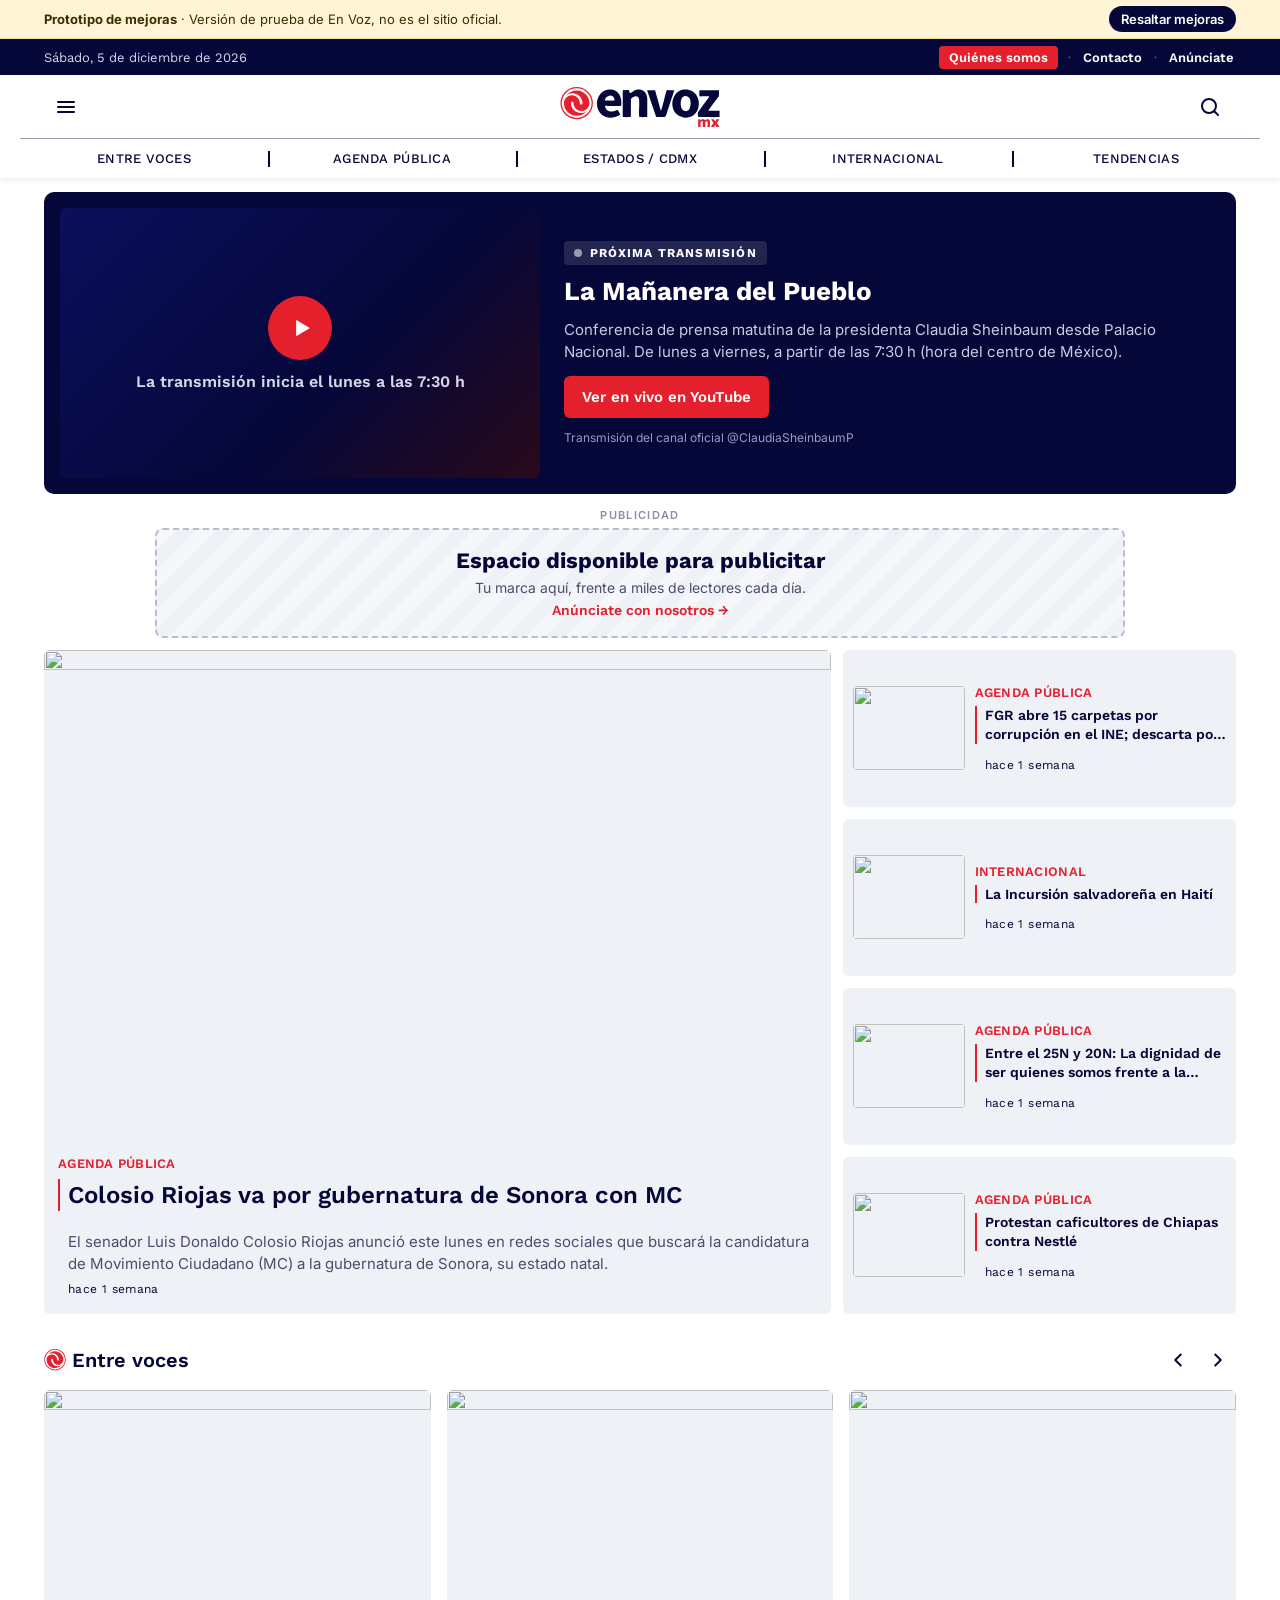
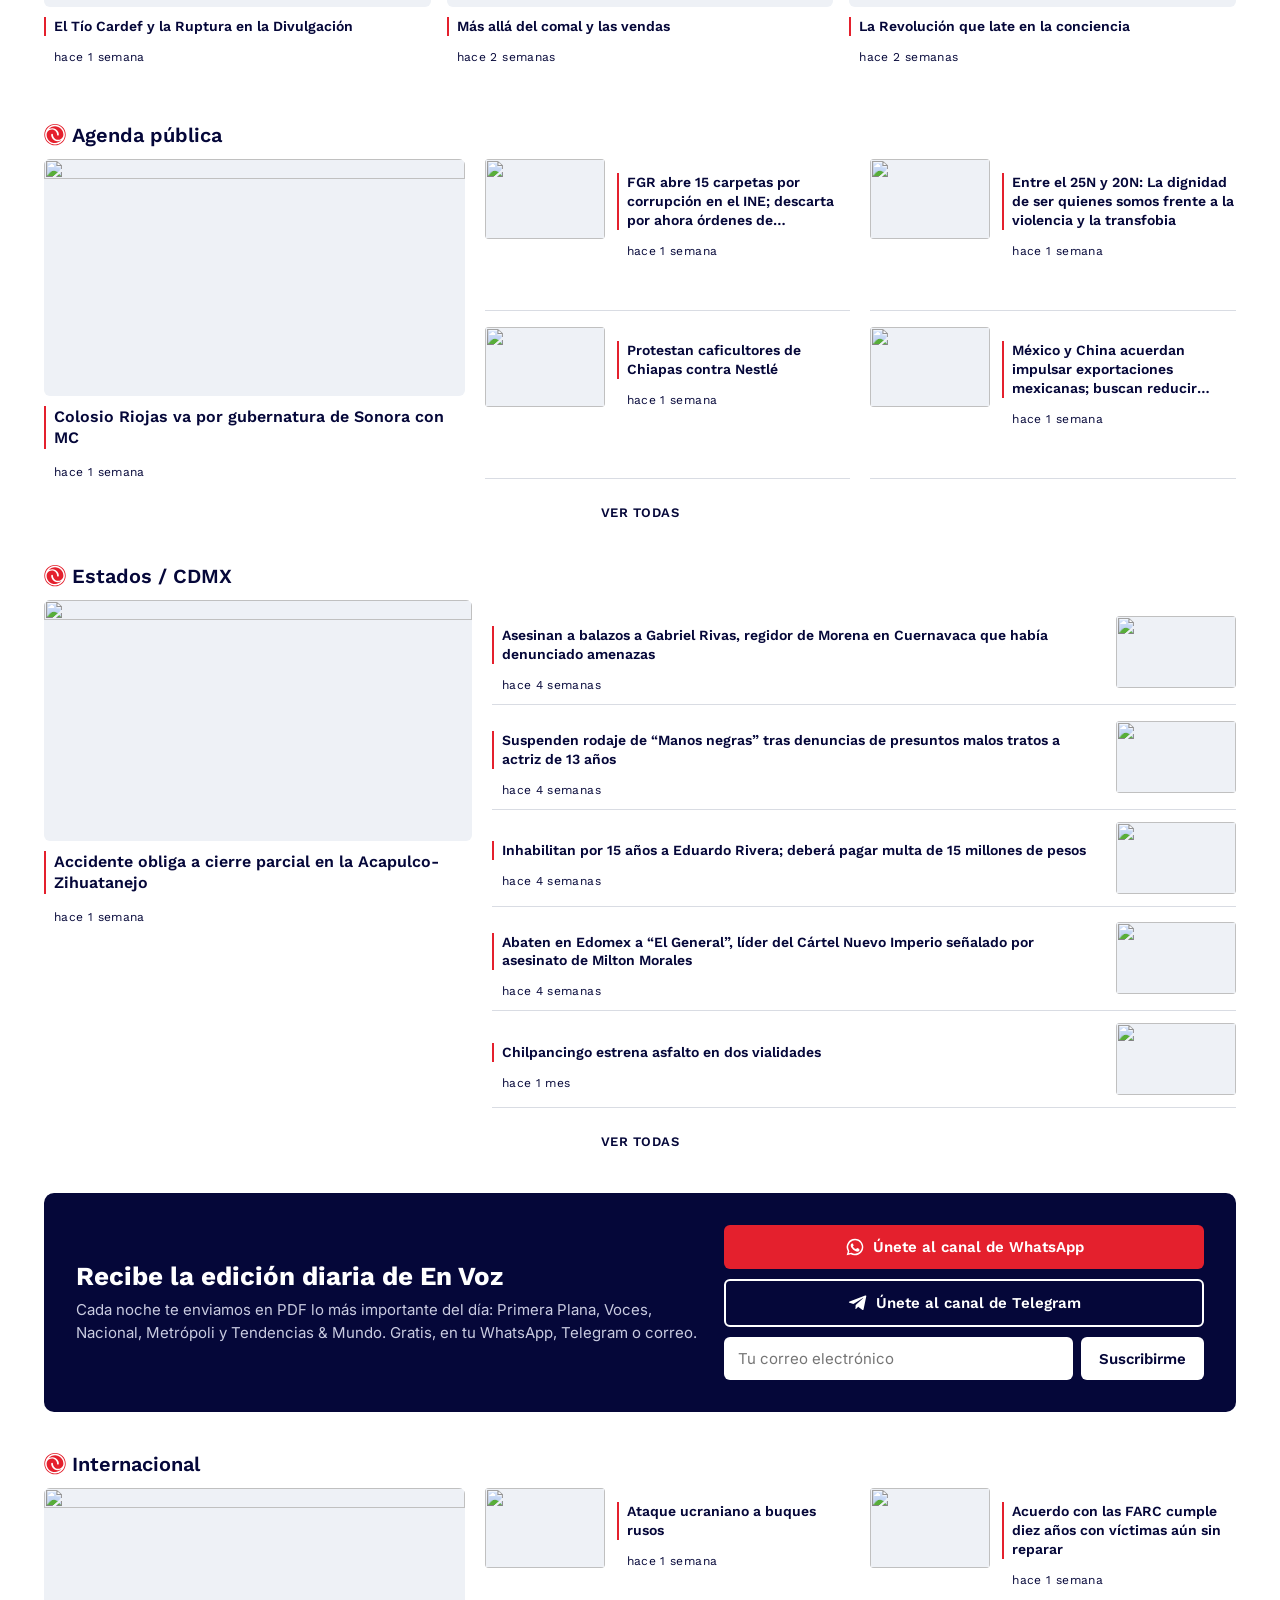
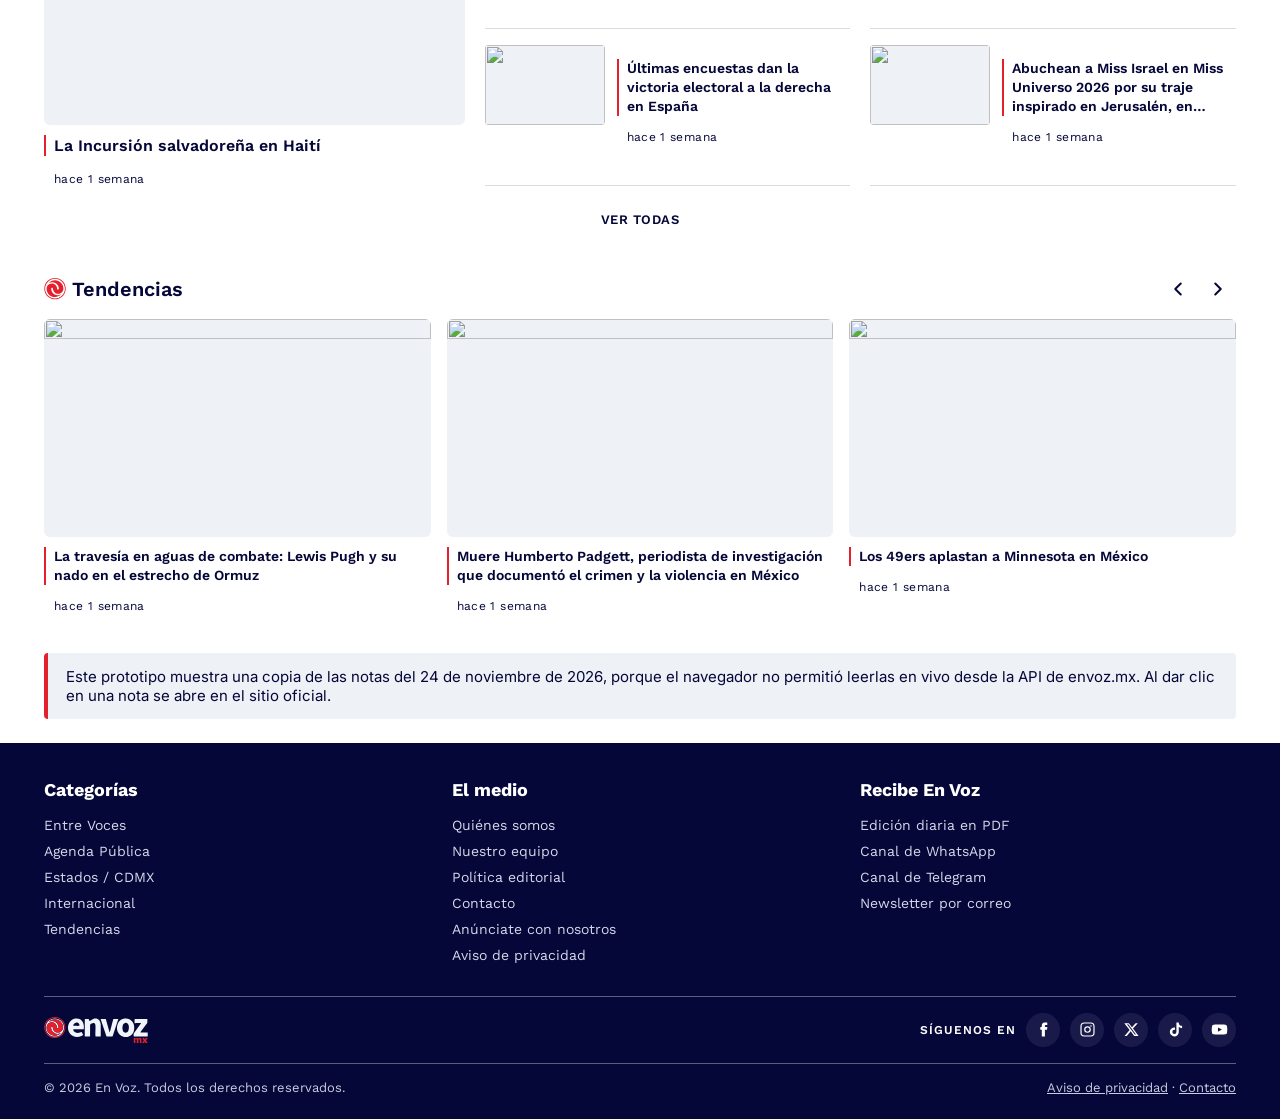
==== index.html @ 6fe708b6 "Barra superior con Quiénes somos y espacio publicitario debajo de la mañanera Co-Authored-By: Claude" ====
<!DOCTYPE html>
<html lang="es-MX">
<head>
  <meta charset="utf-8">
  <meta name="viewport" content="width=device-width, initial-scale=1">
  <title>En Voz · Prototipo de mejoras</title>
  <meta name="description" content="Prototipo de mejoras para el sitio de noticias En Voz. Versión de prueba, no es el sitio oficial.">
  <meta name="robots" content="noindex, nofollow">
  <link rel="icon" href="assets/mark.svg" type="image/svg+xml">
  <link rel="preconnect" href="https://fonts.googleapis.com">
  <link rel="preconnect" href="https://fonts.gstatic.com" crossorigin>
  <link href="https://fonts.googleapis.com/css2?family=Inter:wght@400;500;600;700&family=Work+Sans:wght@400;500;600;700&display=swap" rel="stylesheet">
  <link rel="stylesheet" href="assets/styles.css?v=202611240702">
</head>
<body data-current="">
  <main class="container" id="home" aria-live="polite">
    <p class="search-hint">Cargando las notas de En Voz…</p>
  </main>
  <script src="assets/data.js?v=202611240702"></script>
  <script src="assets/app.js?v=202611240702"></script>
</body>
</html>
---- assets/styles.css ----
/* ============================================================
   En Voz — prototipo de mejoras
   Colores y tipografías tomados del sitio actual envoz.mx
   ============================================================ */
:root {
  --navy: #050739;
  --red: #E4202D;
  --card: #EEF1F6;
  --line: #D9DCE3;
  --text: #050739;
  --muted: #4A4E6B;
  --white: #FFFFFF;
  --max: 1240px;
  --radius: 6px;
  --font-head: 'Work Sans', system-ui, sans-serif;
  --font-body: 'Inter', system-ui, sans-serif;
}

* { box-sizing: border-box; }
html { scroll-behavior: smooth; }
body {
  margin: 0;
  overflow-x: clip;
  font-family: var(--font-body);
  font-size: 15px;
  color: var(--text);
  background: var(--white);
  -webkit-font-smoothing: antialiased;
}
a { color: inherit; text-decoration: none; }
img { display: block; max-width: 100%; }
button { font: inherit; color: inherit; background: none; border: 0; cursor: pointer; }
.container { max-width: var(--max); margin: 0 auto; padding: 0 24px; }
.sr-only { position: absolute; width: 1px; height: 1px; overflow: hidden; clip: rect(0 0 0 0); white-space: nowrap; }
:focus-visible { outline: 3px solid var(--red); outline-offset: 2px; }

/* ---------- Barra de prototipo ---------- */
.proto-bar {
  background: #FFF4D6;
  color: #3D2E00;
  font-size: 13px;
  border-bottom: 1px solid #F0DC9C;
}
.proto-bar .container { display: flex; align-items: center; justify-content: space-between; gap: 12px; min-height: 38px; flex-wrap: wrap; }
.proto-bar strong { font-weight: 700; }
.proto-toggle {
  display: inline-flex; align-items: center; gap: 8px;
  font-weight: 600; font-size: 13px;
  padding: 5px 12px; border-radius: 999px;
  background: var(--navy); color: var(--white);
}
.proto-toggle[aria-pressed="true"] { background: var(--red); }

/* ---------- Encabezado ---------- */
.site-header { position: sticky; top: 0; z-index: 40; background: var(--white); box-shadow: 0 2px 6px rgba(5,7,57,.08); }
.header-top { display: grid; grid-template-columns: 48px 1fr 48px; align-items: center; height: 64px; border-bottom: 1px solid #9A9CAD; }
.header-top .logo { justify-self: center; }
.header-top .logo img { height: 40px; width: auto; }
.icon-btn { width: 44px; height: 44px; display: grid; place-items: center; border-radius: 50%; }
.icon-btn:hover { background: var(--card); }
.icon-btn svg { width: 24px; height: 24px; }

.cat-nav { font-family: var(--font-head); }
.cat-nav ul { list-style: none; margin: 0 auto; padding: 0; display: flex; justify-content: space-between; align-items: center; max-width: var(--max); overflow-x: auto; }
.cat-nav li { flex: 1; text-align: center; position: relative; }
.cat-nav li + li::before { content: ""; position: absolute; left: 0; top: 50%; height: 16px; margin-top: -8px; width: 1.5px; background: var(--navy); }
.cat-nav a { display: block; padding: 12px 10px; font-size: 13px; font-weight: 500; letter-spacing: .02em; text-transform: uppercase; white-space: nowrap; }
.cat-nav a:hover, .cat-nav a[aria-current="page"] { color: var(--red); }

/* ---------- Menú lateral ---------- */
.drawer-backdrop { position: fixed; inset: 0; background: rgba(5,7,57,.45); z-index: 60; opacity: 0; pointer-events: none; transition: opacity .2s; }
.drawer { position: fixed; top: 0; left: 0; bottom: 0; width: min(340px, 88vw); background: var(--white); z-index: 61; transform: translateX(-100%); transition: transform .25s ease; overflow-y: auto; padding: 20px 24px 32px; font-family: var(--font-head); }
body.drawer-open .drawer { transform: none; }
body.drawer-open .drawer-backdrop { opacity: 1; pointer-events: auto; }
.drawer h2 { font-size: 12px; letter-spacing: .12em; text-transform: uppercase; color: var(--red); margin: 28px 0 8px; }
.drawer ul { list-style: none; margin: 0; padding: 0; }
.drawer a { display: block; padding: 10px 0; font-size: 17px; font-weight: 500; border-bottom: 1px solid var(--card); }
.drawer a:hover { color: var(--red); }
.drawer-head { display: flex; align-items: center; justify-content: space-between; }
.drawer-head img { height: 32px; }

/* ---------- Buscador ---------- */
.search-panel { position: fixed; inset: 0; z-index: 70; background: rgba(255,255,255,.98); display: none; overflow-y: auto; }
body.search-open .search-panel { display: block; }
.search-panel .container { max-width: 820px; padding-top: 40px; padding-bottom: 60px; }
.search-row { display: flex; gap: 12px; align-items: center; border-bottom: 3px solid var(--navy); }
.search-row input { flex: 1; border: 0; font: 600 28px var(--font-head); color: var(--navy); padding: 12px 0; background: transparent; outline: none; }
.search-hint { color: var(--muted); font-size: 14px; margin: 12px 0 24px; }
.search-results { list-style: none; margin: 0; padding: 0; }
.search-results li a { display: grid; grid-template-columns: 96px 1fr; gap: 16px; padding: 14px 0; border-bottom: 1px solid var(--line); align-items: center; }
.search-results img { width: 96px; height: 64px; object-fit: cover; border-radius: 4px; }
.search-results .kicker { margin-bottom: 4px; }

/* ---------- Tarjetas y piezas comunes ---------- */
.kicker { font-family: var(--font-head); font-size: 13px; font-weight: 600; color: var(--red); text-transform: uppercase; letter-spacing: .02em; }
.title-bar { border-left: 2px solid var(--red); padding-left: 8px; font-family: var(--font-head); font-weight: 600; color: var(--navy); line-height: 1.35; }
.time { font-family: var(--font-head); font-size: 12px; color: var(--navy); letter-spacing: .03em; margin-top: 6px; padding-left: 10px; }
.clamp-2 { display: -webkit-box; -webkit-line-clamp: 2; -webkit-box-orient: vertical; overflow: hidden; }
.clamp-3 { display: -webkit-box; -webkit-line-clamp: 3; -webkit-box-orient: vertical; overflow: hidden; }
.thumb { width: 100%; aspect-ratio: 16 / 9; object-fit: cover; background: var(--card); border-radius: var(--radius); }
a.card-link:hover .title-bar { color: var(--red); }

/* Portada */
.hero { display: grid; grid-template-columns: 2fr 1fr; gap: 12px; margin: 12px 0 28px; }
.hero-main { background: var(--card); border-radius: var(--radius); overflow: hidden; display: flex; flex-direction: column; }
.hero-main img { width: 100%; aspect-ratio: 16 / 10; object-fit: cover; }
.hero-main .body { padding: 14px 14px 18px; }
.hero-main .title-bar { font-size: 24px; margin-top: 8px; }
.hero-main .excerpt { margin: 10px 0 0 10px; color: var(--muted); font-size: 15px; line-height: 1.5; }
.hero-side { display: grid; grid-template-rows: repeat(4, 1fr); gap: 12px; }
.side-card { background: var(--card); border-radius: var(--radius); padding: 10px; display: grid; grid-template-columns: 112px 1fr; gap: 10px; align-items: center; }
.side-card img { width: 112px; height: 84px; object-fit: cover; border-radius: 4px; }
.side-card .title-bar { font-size: 14px; margin-top: 6px; }

/* Títulos de sección */
.section { margin: 0 0 36px; }
.section-head { display: flex; align-items: center; justify-content: space-between; margin-bottom: 12px; }
.section-title { display: flex; align-items: center; gap: 6px; font-family: var(--font-head); font-size: 20px; font-weight: 600; margin: 0; }
.section-title img, .section-title svg { width: 22px; height: 22px; }
.arrows { display: flex; gap: 4px; }
.arrows button { width: 36px; height: 36px; border-radius: 50%; display: grid; place-items: center; }
.arrows button:hover { background: var(--card); }
.arrows svg { width: 22px; height: 22px; }
.see-all { display: block; width: max-content; margin: 18px auto 0; font-family: var(--font-head); font-size: 13px; font-weight: 600; letter-spacing: .04em; text-transform: uppercase; padding: 8px 18px; border-radius: 4px; }
.see-all:hover { background: var(--card); color: var(--red); }

/* Carrusel */
.carousel { display: grid; grid-auto-flow: column; grid-auto-columns: calc((100% - 32px) / 3); gap: 16px; overflow-x: auto; scroll-snap-type: x mandatory; scrollbar-width: none; padding-bottom: 4px; }
.carousel::-webkit-scrollbar { display: none; }
.carousel > * { scroll-snap-align: start; }
.c-card .title-bar { font-size: 14px; margin-top: 10px; }
.c-card .time { padding-left: 10px; }

/* Bloque 1 grande + 4 chicas */
.block { display: grid; grid-template-columns: 1.15fr 1fr 1fr; gap: 16px 20px; }
.block .big { grid-row: span 2; }
.block .big .title-bar { font-size: 16px; margin-top: 10px; }
.mini { display: grid; grid-template-columns: 120px 1fr; gap: 12px; padding-bottom: 12px; border-bottom: 1px solid var(--line); align-items: start; }
.mini img { width: 120px; height: 80px; object-fit: cover; border-radius: 4px; }
.mini .title-bar { font-size: 14px; }

/* Lista (Estados / CDMX) — mejora: sin espacios en blanco */
.list-block { display: grid; grid-template-columns: 1.15fr 2fr; gap: 20px; }
.list-block .big .title-bar { font-size: 16px; margin-top: 10px; }
.rows { display: grid; gap: 0; align-content: start; }
.row-item { display: grid; grid-template-columns: 1fr 120px; gap: 16px; padding: 12px 0; border-bottom: 1px solid var(--line); align-items: center; }
.row-item img { width: 120px; height: 72px; object-fit: cover; border-radius: 4px; }
.row-item .title-bar { font-size: 14px; }

/* Franja de suscripción (nueva) */
.subscribe { background: var(--navy); color: var(--white); border-radius: 10px; padding: 32px; display: grid; grid-template-columns: 1.3fr 1fr; gap: 24px; align-items: center; margin: 8px 0 40px; }
.subscribe h2 { font-family: var(--font-head); font-size: 26px; margin: 0 0 8px; }
.subscribe p { margin: 0; color: #C9CBE0; line-height: 1.5; }
.subscribe-actions { display: flex; flex-direction: column; gap: 10px; }
.btn { text-align: center; display: inline-flex; align-items: center; justify-content: center; gap: 8px; padding: 12px 18px; border-radius: 6px; font-family: var(--font-head); font-weight: 600; font-size: 15px; }
.btn svg { width: 20px; height: 20px; }
.btn-red { background: var(--red); color: var(--white); }
.btn-red:hover { background: #C41622; }
.btn-light { background: var(--white); color: var(--navy); }
.btn-light:hover { background: #E3E6F0; }
.btn-outline { border: 2px solid var(--white); color: var(--white); }
.btn-outline:hover { background: rgba(255,255,255,.1); }
.email-form { display: flex; gap: 8px; }
.email-form input { flex: 1; min-width: 0; padding: 12px 14px; border-radius: 6px; border: 0; font: inherit; }

/* ---------- Pie de página ---------- */
.site-footer { background: var(--navy); color: var(--white); font-family: var(--font-head); margin-top: 24px; }
.site-footer .container { padding-top: 36px; padding-bottom: 24px; }
.footer-cols { display: grid; grid-template-columns: repeat(3, 1fr); gap: 32px; }
.site-footer h2 { font-size: 18px; margin: 0 0 12px; }
.site-footer ul { list-style: none; margin: 0; padding: 0; }
.site-footer li a { display: inline-block; padding: 5px 0; font-size: 14px; color: #D6D8EA; }
.site-footer li a:hover { color: var(--white); text-decoration: underline; }
.footer-mid { display: flex; justify-content: space-between; align-items: center; gap: 16px; border-top: 1px solid rgba(255,255,255,.35); border-bottom: 1px solid rgba(255,255,255,.35); padding: 16px 0; margin: 28px 0 16px; flex-wrap: wrap; }
.footer-mid img { height: 26px; }
.social { display: flex; align-items: center; gap: 10px; font-size: 12px; font-weight: 600; letter-spacing: .08em; }
.social a { width: 34px; height: 34px; border-radius: 50%; display: grid; place-items: center; background: rgba(255,255,255,.08); }
.social a:hover { background: var(--red); }
.social svg { width: 17px; height: 17px; fill: var(--white); }
.footer-legal { display: flex; justify-content: space-between; flex-wrap: wrap; gap: 8px; font-size: 13px; color: #C9CBE0; }
.footer-legal a { text-decoration: underline; }

/* ---------- Páginas institucionales ---------- */
.page-hero { background: var(--navy); color: var(--white); padding: 56px 0 48px; }
.page-hero .kicker { color: #FF8A92; }
.page-hero h1 { font-family: var(--font-head); font-size: 44px; line-height: 1.1; margin: 8px 0 12px; }
.page-hero p { font-size: 18px; color: #D6D8EA; max-width: 720px; line-height: 1.55; margin: 0; }
.page { padding: 48px 0 24px; }
.prose { max-width: 760px; font-size: 17px; line-height: 1.7; }
.prose h2 { font-family: var(--font-head); font-size: 26px; margin: 40px 0 12px; padding-left: 10px; border-left: 3px solid var(--red); }
.prose h3 { font-family: var(--font-head); font-size: 19px; margin: 28px 0 8px; }
.prose p, .prose ul { margin: 0 0 16px; }
.prose a { color: var(--red); text-decoration: underline; }
.pending { background: #FFF4D6; border-radius: 3px; padding: 0 4px; font-weight: 600; }
.grid-cards { display: grid; grid-template-columns: repeat(auto-fill, minmax(230px, 1fr)); gap: 16px; margin: 8px 0 24px; }
.info-card { background: var(--card); border-radius: 8px; padding: 20px; }
.info-card h3 { font-family: var(--font-head); font-size: 17px; margin: 0 0 6px; }
.info-card p { margin: 0; font-size: 15px; line-height: 1.5; color: var(--muted); }
.team { display: grid; grid-template-columns: repeat(auto-fill, minmax(210px, 1fr)); gap: 16px; margin: 8px 0 24px; }
.person { background: var(--card); border-radius: 8px; padding: 18px; display: flex; gap: 12px; align-items: center; }
.avatar { width: 48px; height: 48px; border-radius: 50%; background: var(--navy); color: var(--white); display: grid; place-items: center; font: 700 18px var(--font-head); flex: none; }
.person strong { display: block; font-family: var(--font-head); font-size: 15px; }
.person span { font-size: 13px; color: var(--muted); }
.contact-grid { display: grid; grid-template-columns: 1fr 1.2fr; gap: 32px; }
.form { display: grid; gap: 14px; }
.form label { display: grid; gap: 6px; font-weight: 600; font-size: 14px; }
.form input, .form select, .form textarea { font: inherit; padding: 12px 14px; border: 1.5px solid var(--line); border-radius: 6px; background: var(--white); color: var(--text); }
.form textarea { min-height: 140px; resize: vertical; }
.form .note { font-size: 13px; color: var(--muted); }
.notice { background: var(--card); border-left: 4px solid var(--red); padding: 14px 18px; border-radius: 4px; font-size: 15px; margin: 0 0 24px; }

/* ---------- Resaltar mejoras ---------- */
body.show-mejoras .mejora { outline: 2px dashed var(--red); outline-offset: 4px; position: relative; }
body.show-mejoras .mejora::after {
  content: attr(data-mejora);
  position: absolute; top: -12px; right: 8px; z-index: 5;
  background: var(--red); color: var(--white);
  font: 700 11px var(--font-body); letter-spacing: .04em; text-transform: uppercase;
  padding: 3px 8px; border-radius: 999px; white-space: nowrap;
}

/* ---------- Botón subir ---------- */
.to-top { position: fixed; right: 20px; bottom: 20px; width: 44px; height: 44px; border-radius: 50%; background: var(--navy); color: var(--white); display: grid; place-items: center; box-shadow: 0 4px 12px rgba(0,0,0,.2); opacity: 0; pointer-events: none; transition: opacity .2s; z-index: 30; }
.to-top.visible { opacity: 1; pointer-events: auto; }
.to-top svg { width: 22px; height: 22px; }

/* ---------- Celular ---------- */
@media (max-width: 900px) {
  .hero { grid-template-columns: 1fr; }
  .hero-side { grid-template-rows: none; }
  .block { grid-template-columns: minmax(0,1fr) minmax(0,1fr); }
  .block .big { grid-column: 1 / -1; grid-row: auto; }
  .list-block { grid-template-columns: 1fr; }
  .subscribe { grid-template-columns: minmax(0, 1fr); padding: 24px; }
  .hero, .block, .list-block { grid-template-columns: minmax(0, 1fr); }
  .footer-cols { grid-template-columns: 1fr 1fr; }
  .contact-grid { grid-template-columns: 1fr; }
  .carousel { grid-auto-columns: 70%; }
}
@media (max-width: 600px) {
  .container { padding: 0 16px; }
  .header-top .logo img { height: 34px; }
  .block { grid-template-columns: minmax(0, 1fr); }
  .hero-main .title-bar { font-size: 20px; }
  .carousel { grid-auto-columns: 82%; }
  .footer-cols { grid-template-columns: 1fr; }
  .page-hero h1 { font-size: 34px; }
  .cat-nav li { flex: none; }
  .cat-nav li + li::before { display: none; }
}

/* Ajustes de posición de las etiquetas de mejora */
body.show-mejoras #open-menu.mejora::after { left: 0; right: auto; top: -10px; }
body.show-mejoras #open-search.mejora::after { right: 0; top: -10px; }
body.show-mejoras .page-hero.mejora::after { top: 14px; right: 24px; }
body.show-mejoras .page-hero.mejora { outline-offset: -4px; }

/* ---------- Historia (Quiénes somos) ---------- */
.lead { font-size: 21px; line-height: 1.6; color: var(--navy); }
.dropcap::first-letter { float: left; font: 700 64px/0.9 var(--font-head); color: var(--red); margin: 6px 10px 0 0; }
.pullquote { margin: 36px 0; padding: 28px 32px; background: var(--card); border-left: 6px solid var(--red); border-radius: 0 8px 8px 0; font: 600 24px/1.4 var(--font-head); color: var(--navy); max-width: 820px; }
.pullquote cite { display: block; margin-top: 10px; font: 500 14px var(--font-body); color: var(--muted); font-style: normal; }
.timeline { list-style: none; margin: 16px 0 32px; padding: 0; max-width: 760px; position: relative; }
.timeline::before { content: ""; position: absolute; left: 47px; top: 8px; bottom: 8px; width: 2px; background: var(--line); }
.timeline li { display: grid; grid-template-columns: 96px 1fr; gap: 20px; padding: 0 0 26px; position: relative; }
.timeline .year { font: 700 22px var(--font-head); color: var(--white); background: var(--navy); border-radius: 999px; text-align: center; padding: 6px 0; position: relative; z-index: 1; height: max-content; }
.timeline li:last-child .year { background: var(--red); }
.timeline h3 { font: 600 19px var(--font-head); margin: 4px 0 6px; }
.timeline p { margin: 0; font-size: 16px; line-height: 1.6; color: var(--muted); }
.pillars { display: grid; grid-template-columns: repeat(auto-fill, minmax(240px, 1fr)); gap: 16px; margin: 8px 0 28px; }
.pillar { border-top: 4px solid var(--red); background: var(--card); border-radius: 0 0 8px 8px; padding: 20px; }
.pillar h3 { font: 600 18px var(--font-head); margin: 0 0 8px; }
.pillar p { margin: 0; font-size: 15px; line-height: 1.55; color: var(--muted); }
.page-hero .eyebrow-year { display: inline-block; font: 700 13px var(--font-head); letter-spacing: .08em; background: var(--red); color: var(--white); padding: 4px 10px; border-radius: 4px; margin-bottom: 12px; }
@media (max-width: 600px) {
  .timeline::before { left: 35px; }
  .timeline li { grid-template-columns: 72px 1fr; gap: 14px; }
  .timeline .year { font-size: 17px; }
  .pullquote { font-size: 20px; padding: 22px; }
  .lead { font-size: 19px; }
}

/* ---------- Mañanera en vivo (nuevo) ---------- */
.live-box { display: grid; grid-template-columns: minmax(0, 480px) minmax(0, 1fr); gap: 24px; align-items: center; background: var(--navy); color: var(--white); border-radius: 10px; padding: 16px; margin: 14px 0 4px; }
.live-player { position: relative; width: 100%; aspect-ratio: 16 / 9; border-radius: 6px; overflow: hidden; background: #000; }
.live-player iframe { position: absolute; inset: 0; width: 100%; height: 100%; border: 0; }
.live-off { display: grid; place-items: center; background: linear-gradient(135deg, #0B0F5C, #050739 60%, #2A0A1A); }
.live-off-inner { display: grid; justify-items: center; gap: 12px; font: 600 16px var(--font-head); color: #D6D8EA; text-align: center; padding: 0 16px; }
.live-off .play { width: 64px; height: 64px; border-radius: 50%; background: var(--red); color: var(--white); display: grid; place-items: center; font-size: 24px; padding-left: 4px; transition: transform .2s; }
.live-off:hover .play { transform: scale(1.08); }
.live-info { display: grid; gap: 12px; justify-items: start; padding: 4px 8px 4px 0; }
.live-info h2 { font: 700 26px/1.15 var(--font-head); margin: 0; }
.live-info h2 a:hover { text-decoration: underline; }
.live-info p { margin: 0; color: #C9CBE0; line-height: 1.5; font-size: 15px; }
.live-badge { display: inline-flex; align-items: center; gap: 8px; font: 700 12px var(--font-head); letter-spacing: .1em; padding: 5px 10px; border-radius: 4px; background: rgba(255,255,255,.12); }
.live-badge .dot { width: 8px; height: 8px; border-radius: 50%; background: #9A9CAD; }
.live-badge.on { background: var(--red); }
.live-badge.on .dot { background: var(--white); animation: pulse 1.4s ease-in-out infinite; }
@keyframes pulse { 50% { opacity: .25; } }
.live-source { font-size: 12px; color: #9A9CC0; }
@media (prefers-reduced-motion: reduce) { .live-badge.on .dot { animation: none; } }
@media (max-width: 900px) { .live-box { grid-template-columns: minmax(0, 1fr); } .live-info { padding: 0 4px 4px; } }
.live-badge.soon { background: #FFD437; color: var(--navy); }
.live-badge.soon .dot { background: var(--red); }
.live-off .countdown { font: 700 28px var(--font-head); color: var(--white); }
.live-badge.replay { background: rgba(255,255,255,.16); }
.live-badge.replay .dot { background: #FFD437; }

/* ---------- Barra superior: Quiénes somos (nuevo) ---------- */
.top-bar { background: var(--navy); color: #D6D8EA; font-family: var(--font-head); font-size: 13px; }
.top-bar .container { display: flex; justify-content: space-between; align-items: center; gap: 12px; min-height: 36px; flex-wrap: wrap; }
.top-date { text-transform: none; }
.top-links { display: flex; align-items: center; gap: 10px; }
.top-links span { color: #6B6E99; }
.top-links a { color: var(--white); font-weight: 600; padding: 6px 2px; }
.top-links a:first-child { color: var(--white); background: var(--red); padding: 4px 10px; border-radius: 4px; }
.top-links a:hover { text-decoration: underline; }
.top-links a[aria-current="page"] { text-decoration: underline; text-underline-offset: 4px; }
@media (max-width: 600px) { .top-date { display: none; } .top-bar .container { justify-content: center; } }

/* ---------- Espacio publicitario (nuevo) ---------- */
.ad-slot { margin: 14px 0 4px; }
.ad-label { display: block; text-align: center; font: 600 11px var(--font-body); letter-spacing: .12em; text-transform: uppercase; color: #8A8DA6; margin-bottom: 6px; }
.ad-box { display: grid; justify-items: center; align-content: center; gap: 6px; max-width: 970px; min-height: 110px; margin: 0 auto; padding: 18px 20px; text-align: center; border: 2px dashed #B9BCCB; border-radius: 8px; background: repeating-linear-gradient(135deg, #F6F7FA 0 14px, #EEF1F6 14px 28px); transition: border-color .2s, background .2s; }
.ad-box:hover { border-color: var(--red); }
.ad-title { font: 700 22px var(--font-head); color: var(--navy); }
.ad-text { font-size: 14px; color: var(--muted); }
.ad-cta { font: 600 14px var(--font-head); color: var(--red); }
@media (max-width: 600px) { .ad-title { font-size: 18px; } .ad-box { min-height: 100px; } }
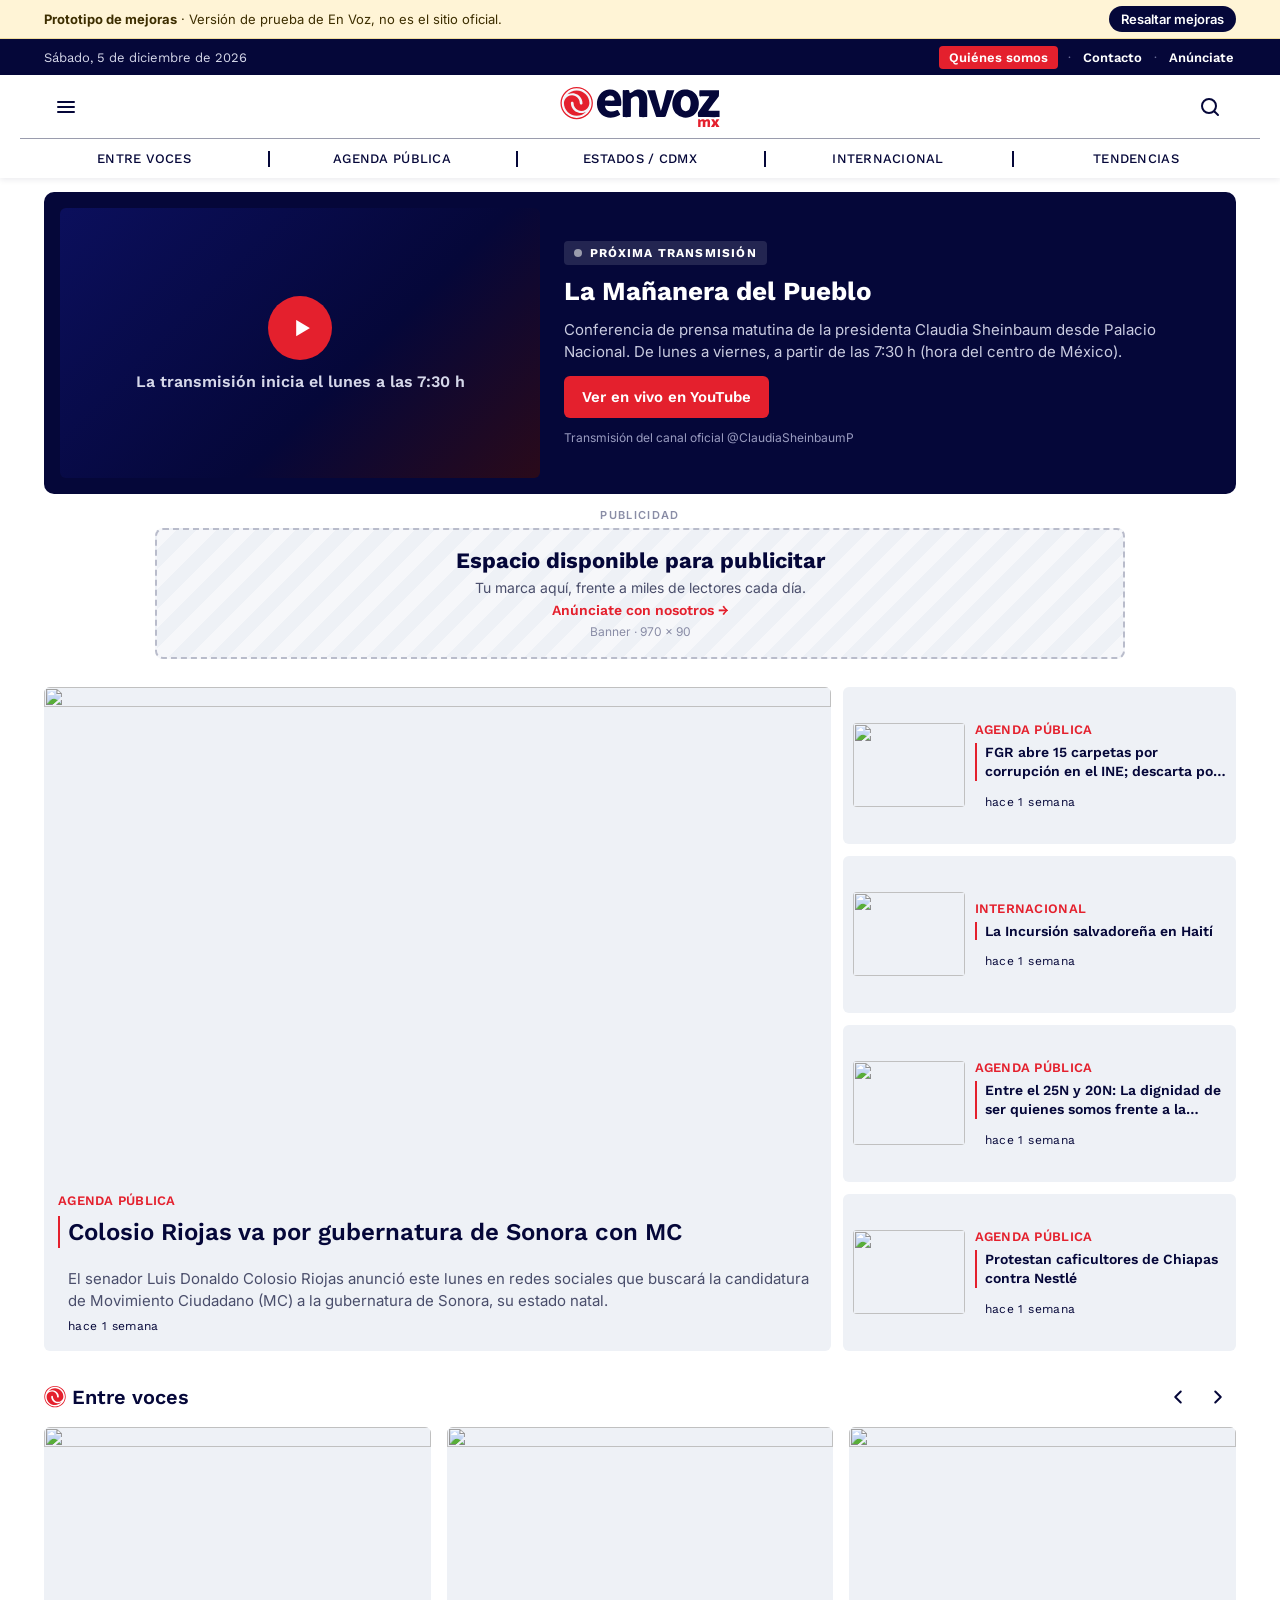
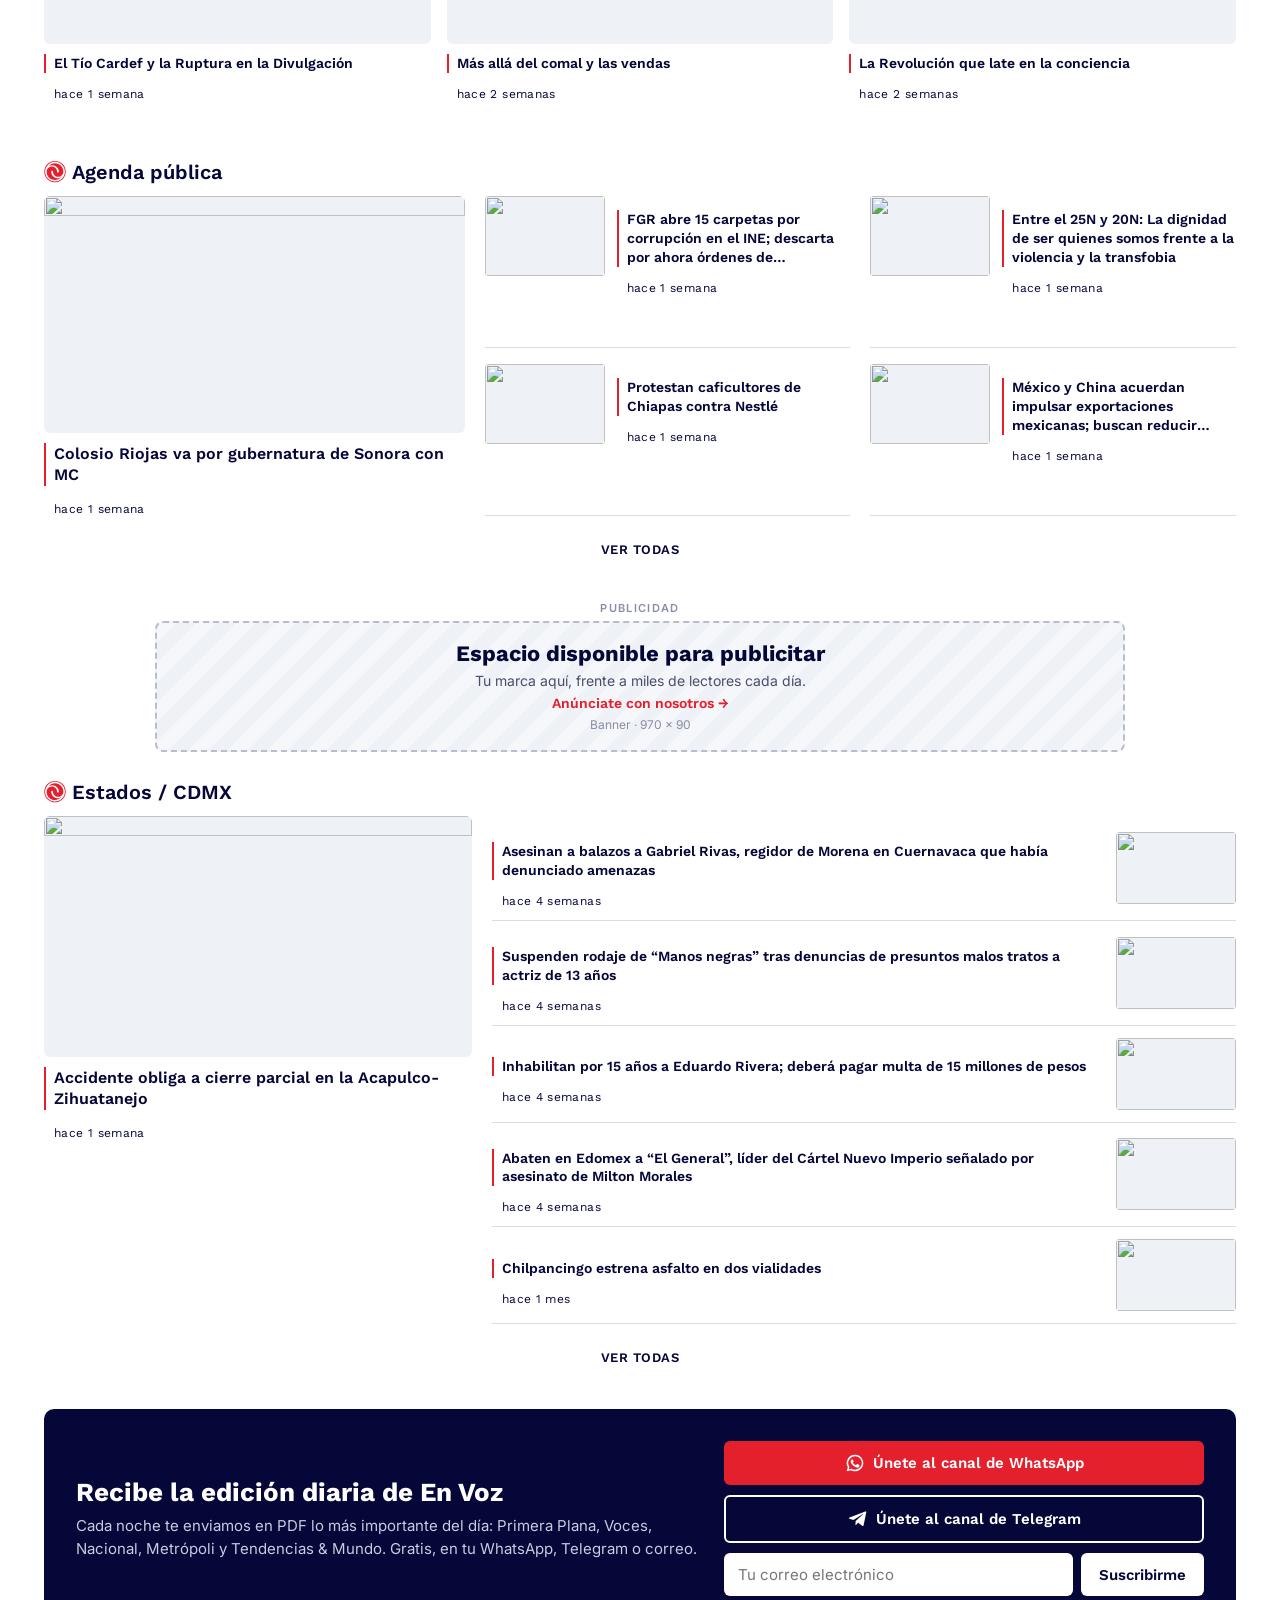
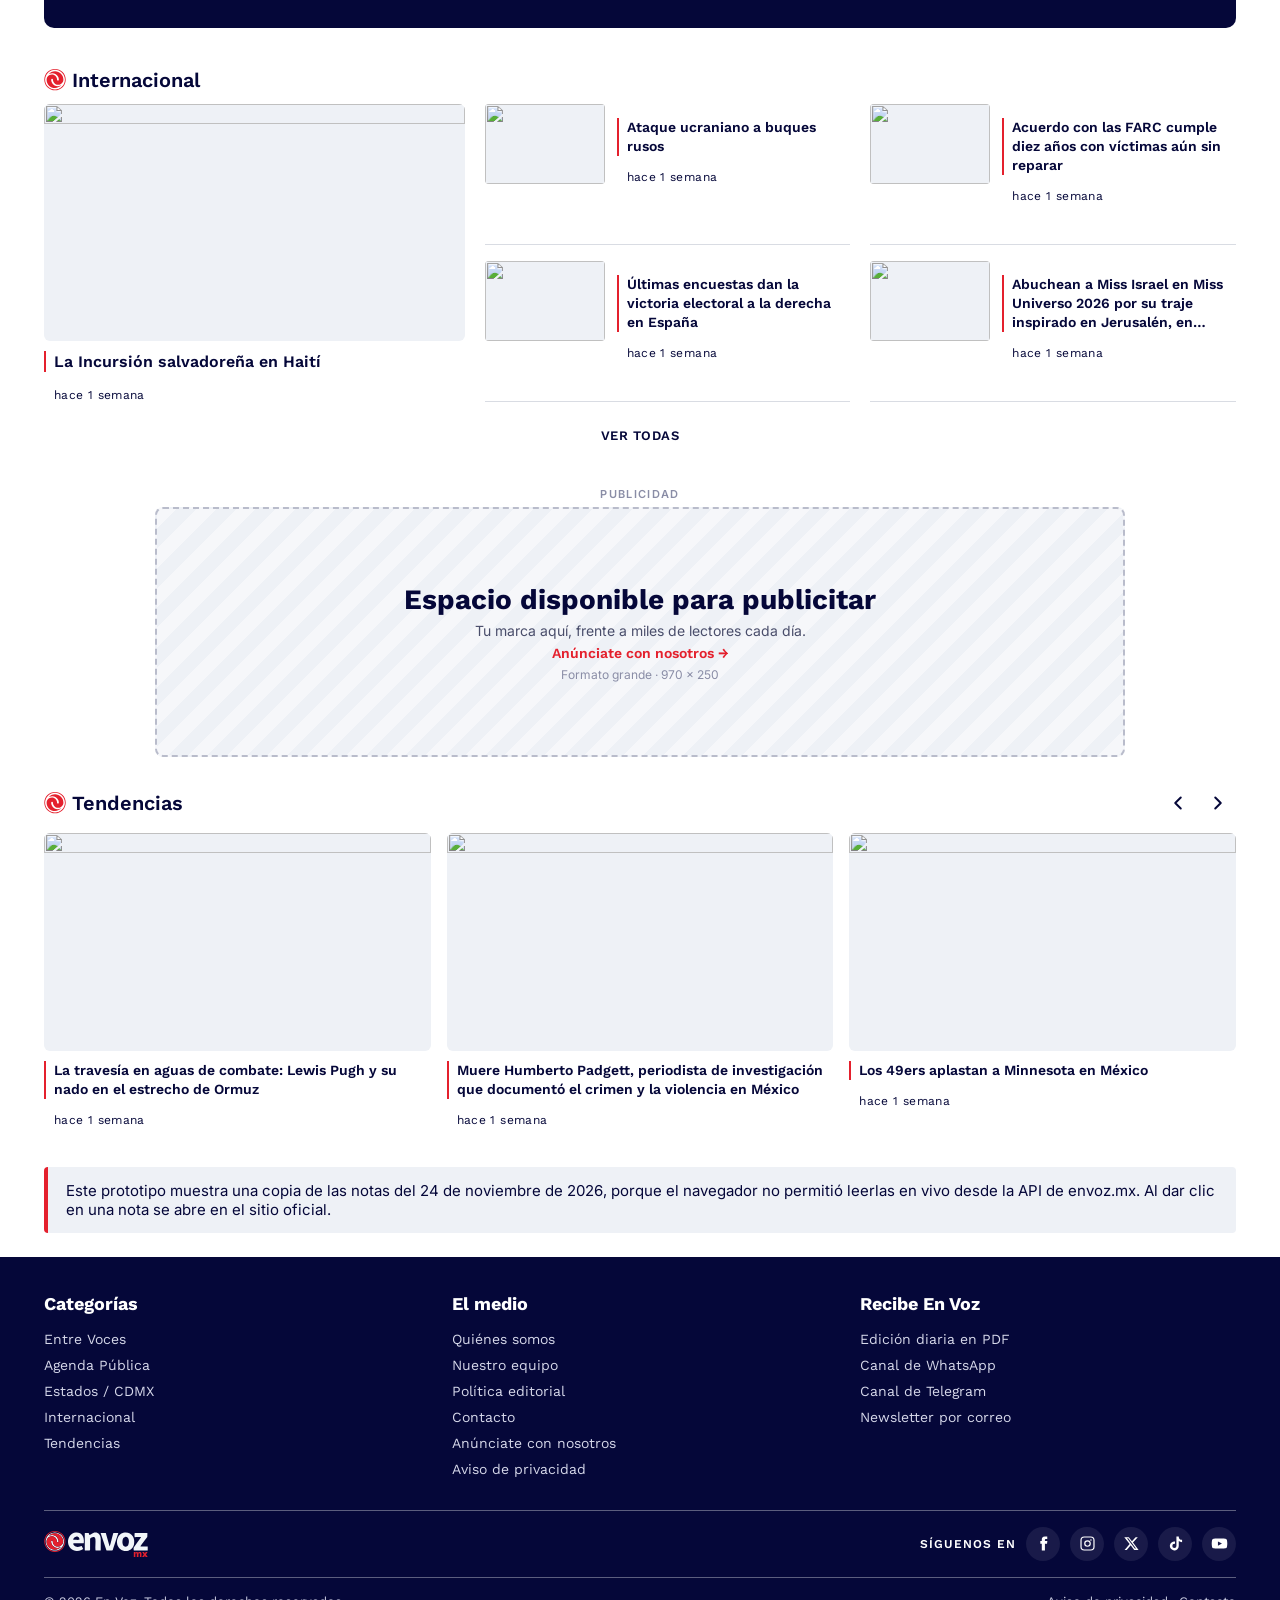
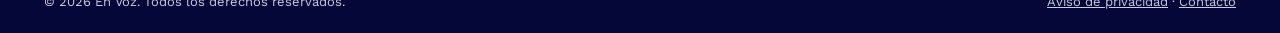
==== commit 413ed261: "Portada: dos espacios publicitarios más Co-Authored-By: Claude Opus 5.5 <noreply@anthropic.com> Clau" ====
--- a/index.html
+++ b/index.html
@@ -10,13 +10,13 @@
   <link rel="preconnect" href="https://fonts.googleapis.com">
   <link rel="preconnect" href="https://fonts.gstatic.com" crossorigin>
   <link href="https://fonts.googleapis.com/css2?family=Inter:wght@400;500;600;700&family=Work+Sans:wght@400;500;600;700&display=swap" rel="stylesheet">
-  <link rel="stylesheet" href="assets/styles.css?v=202611240702">
+  <link rel="stylesheet" href="assets/styles.css?v=202611240704">
 </head>
 <body data-current="">
   <main class="container" id="home" aria-live="polite">
     <p class="search-hint">Cargando las notas de En Voz…</p>
   </main>
-  <script src="assets/data.js?v=202611240702"></script>
-  <script src="assets/app.js?v=202611240702"></script>
+  <script src="assets/data.js?v=202611240704"></script>
+  <script src="assets/app.js?v=202611240704"></script>
 </body>
 </html>
--- a/assets/styles.css
+++ b/assets/styles.css
@@ -327,3 +327,8 @@
 .ad-text { font-size: 14px; color: var(--muted); }
 .ad-cta { font: 600 14px var(--font-head); color: var(--red); }
 @media (max-width: 600px) { .ad-title { font-size: 18px; } .ad-box { min-height: 100px; } }
+.ad-slot { margin-bottom: 28px; }
+.ad-size { font-size: 12px; color: #8A8DA6; }
+.ad-grande .ad-box { min-height: 250px; }
+.ad-grande .ad-title { font-size: 28px; }
+@media (max-width: 600px) { .ad-grande .ad-box { min-height: 250px; max-width: 300px; } .ad-grande .ad-title { font-size: 22px; } }
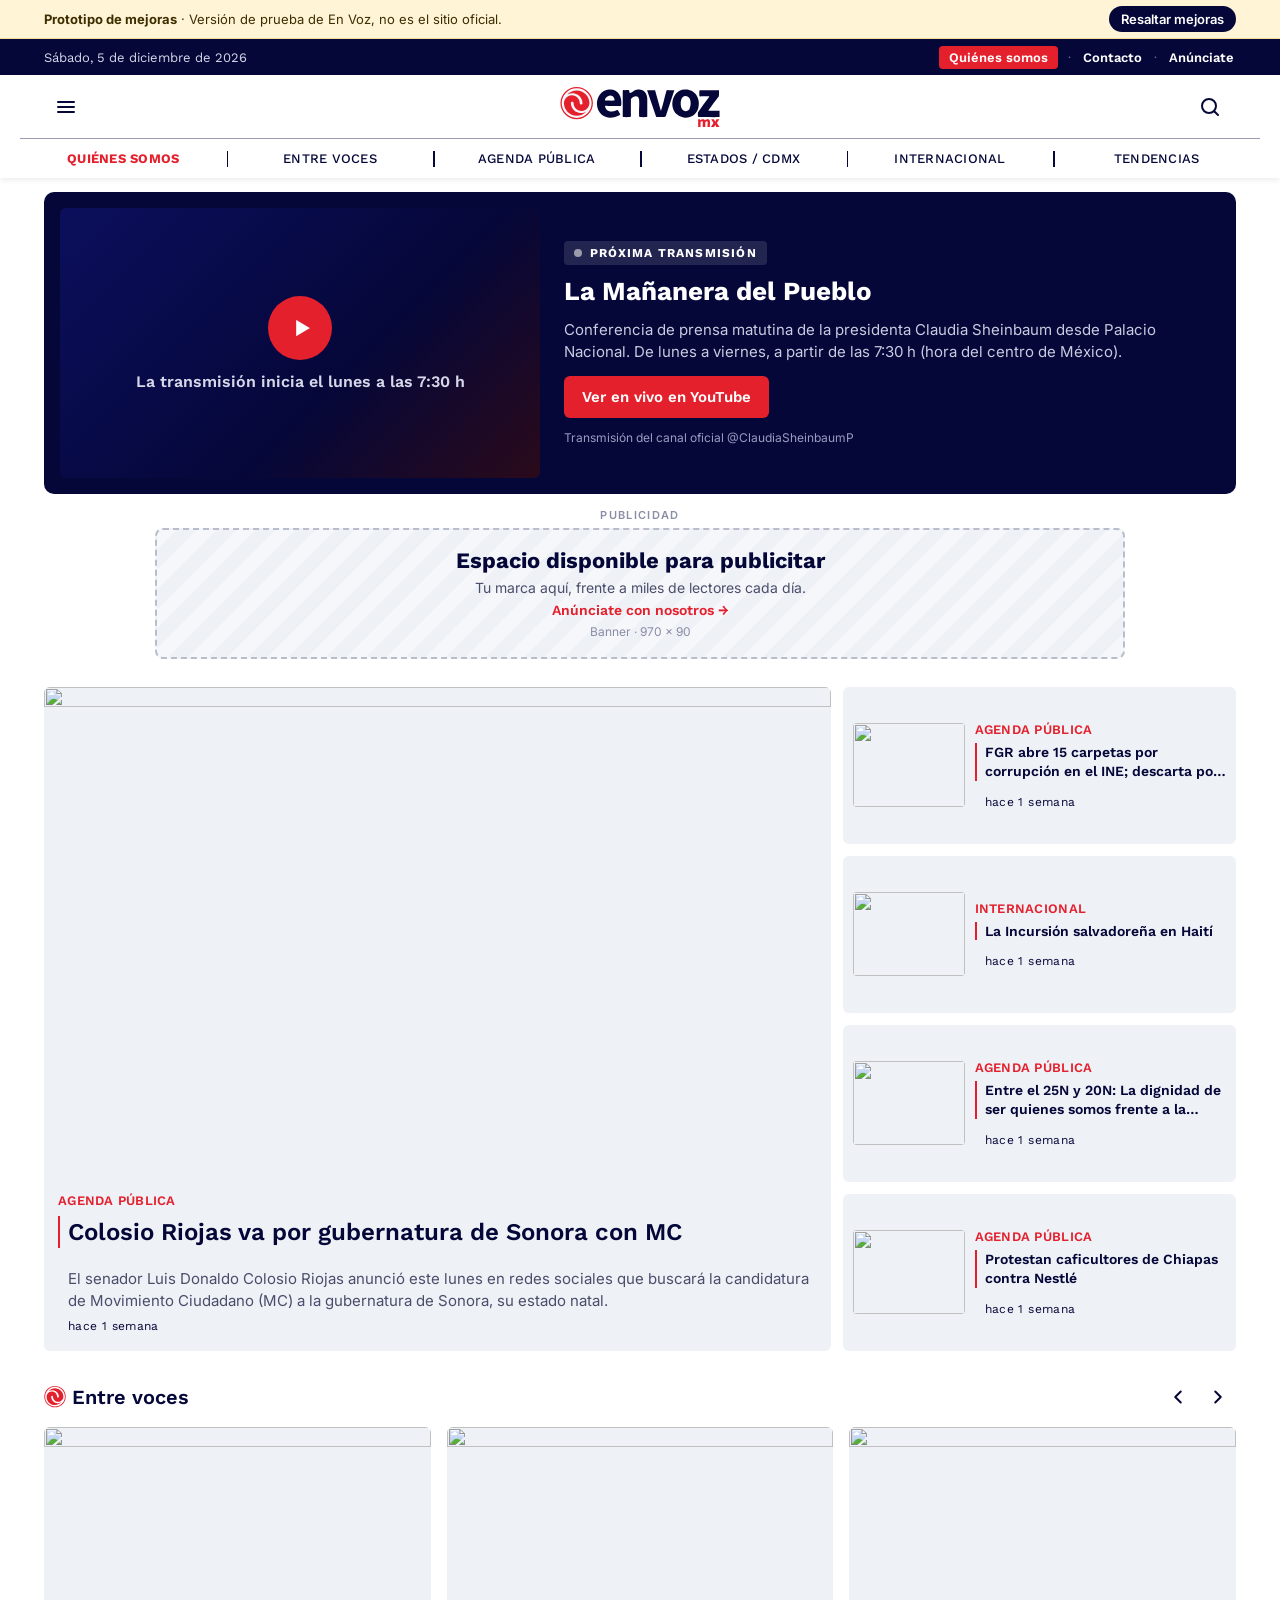
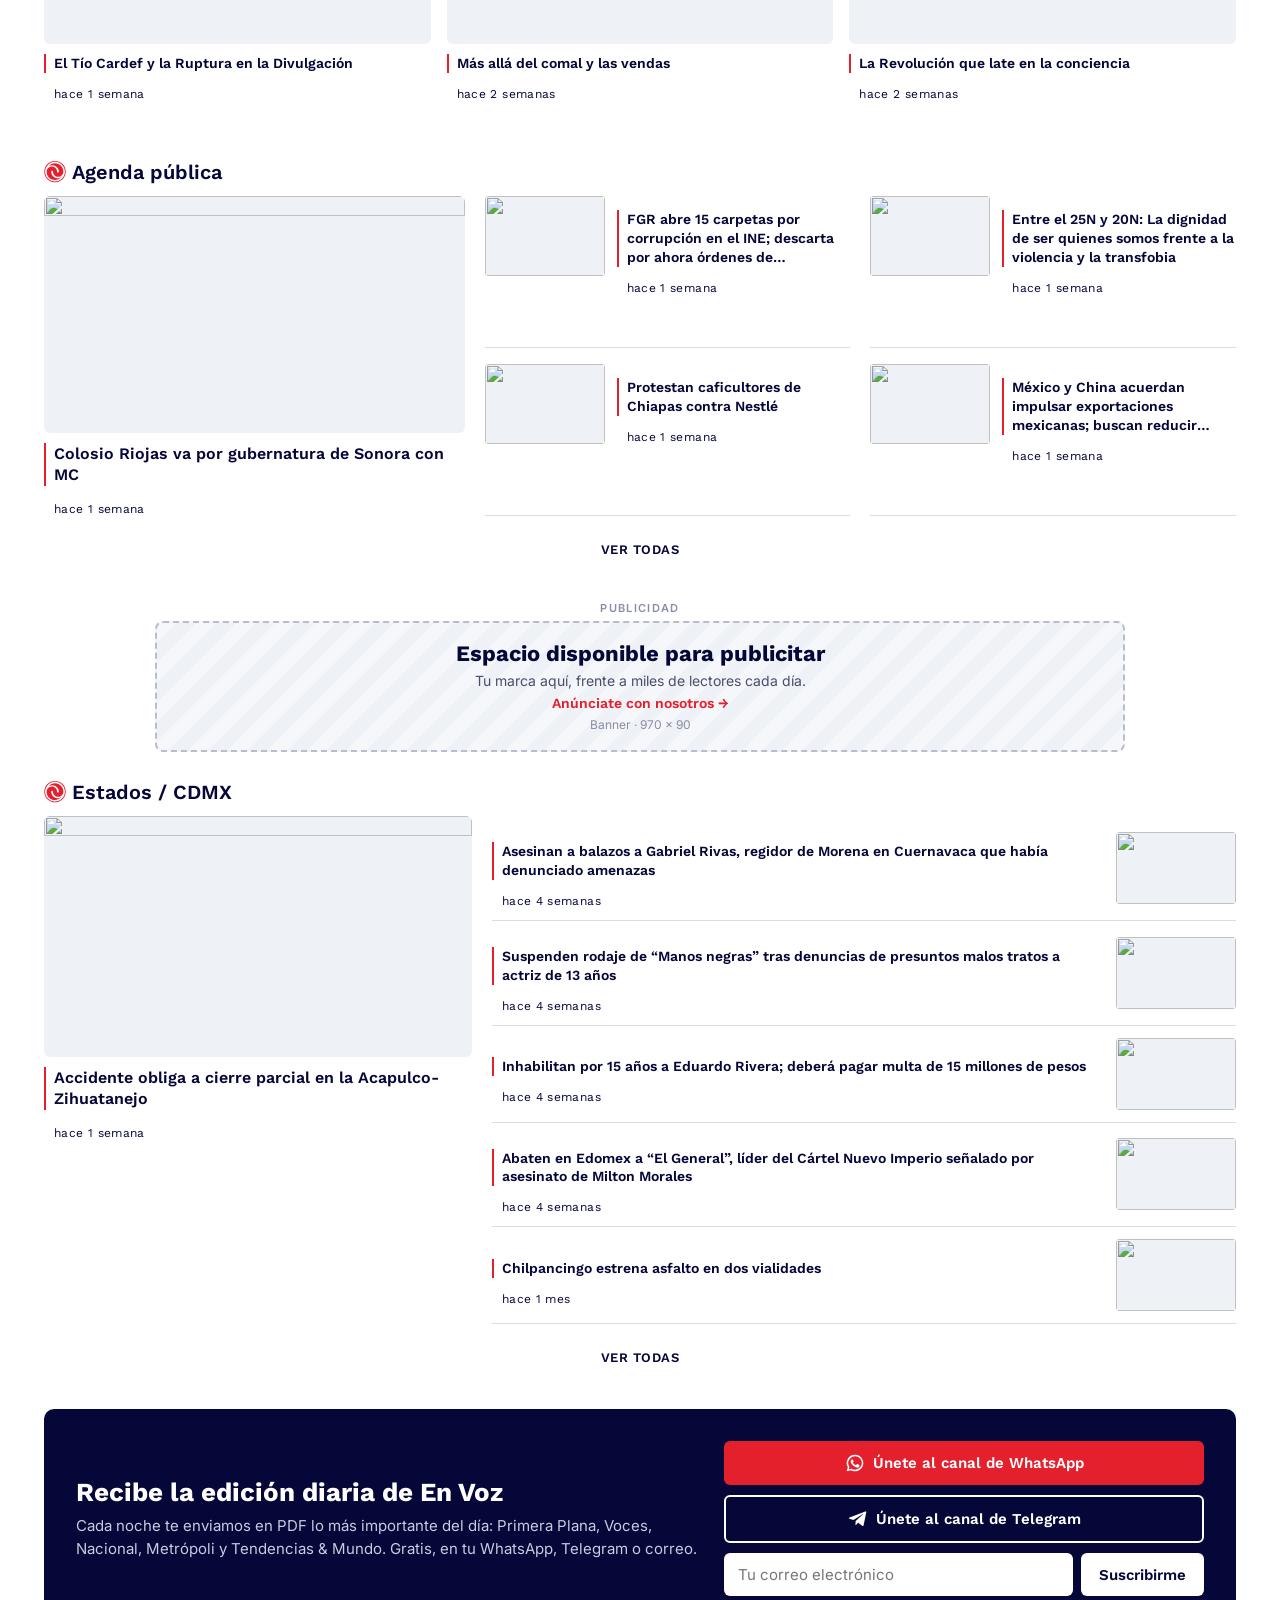
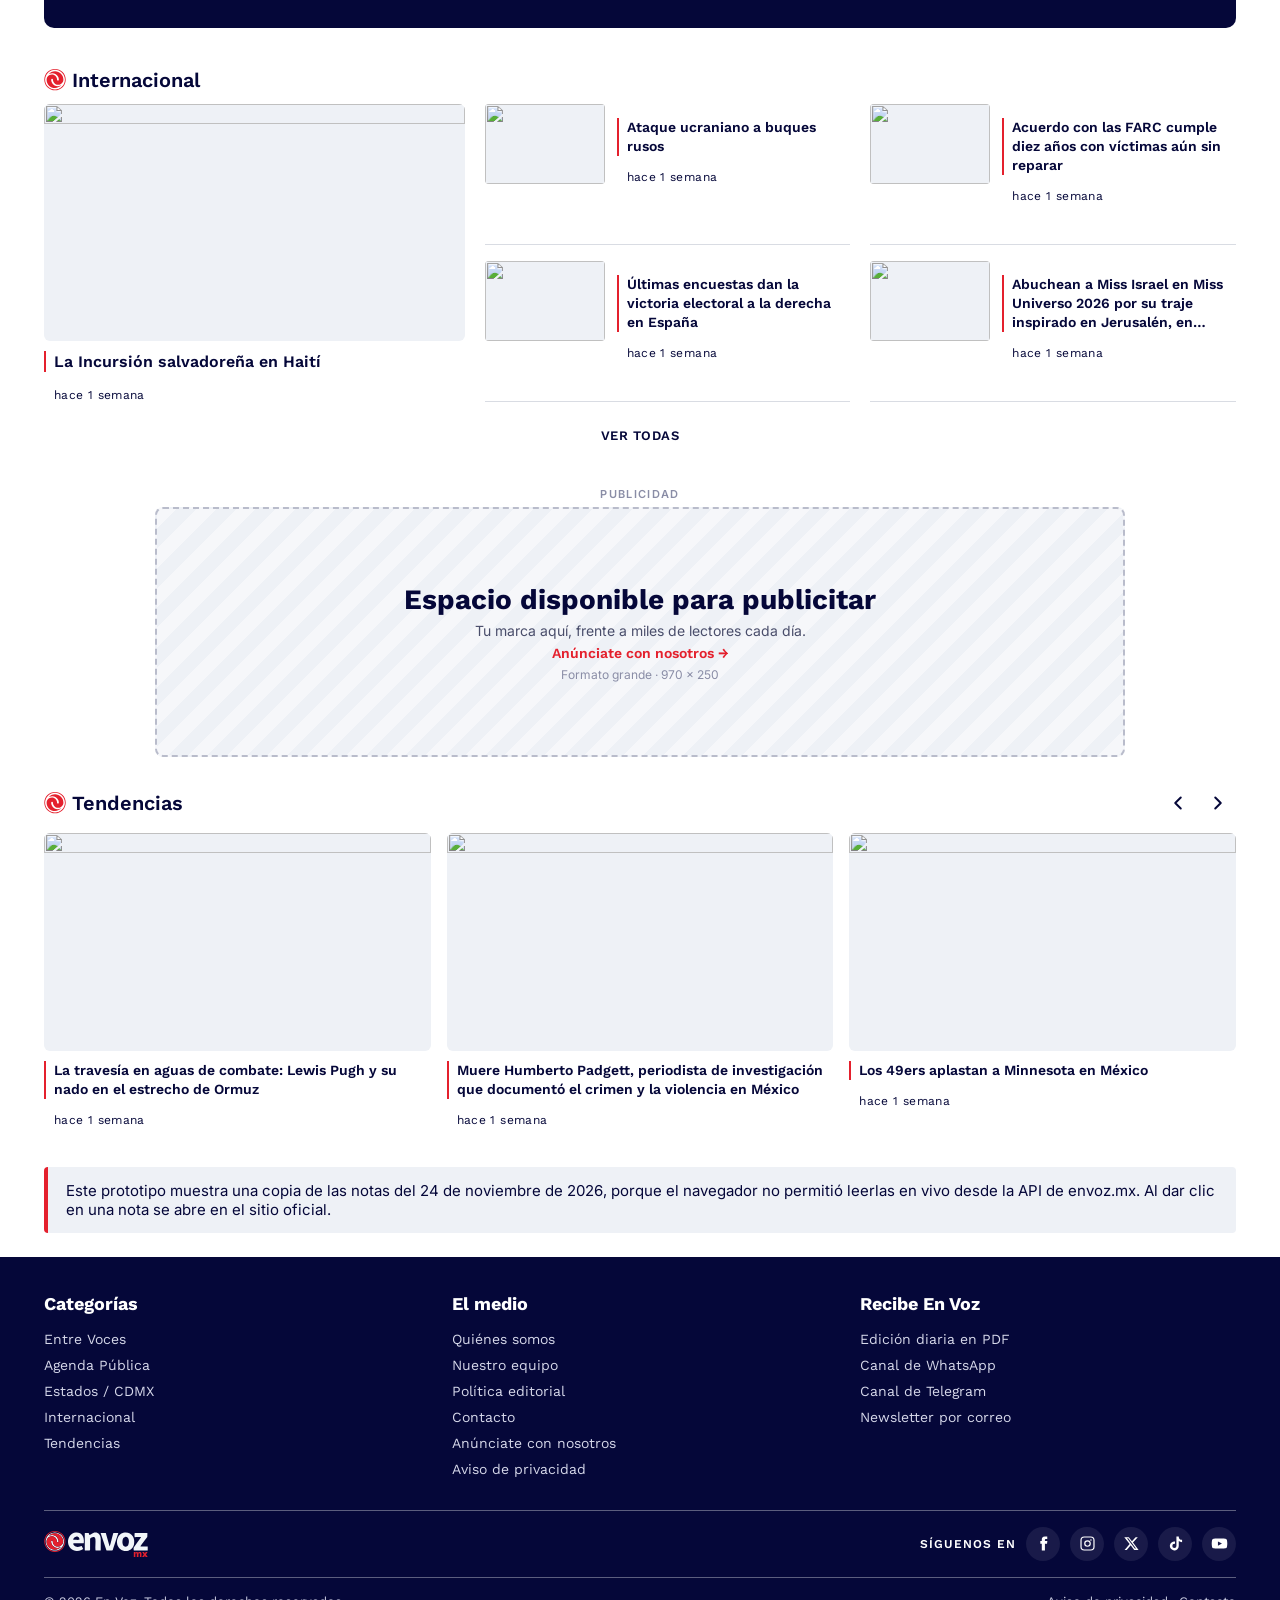
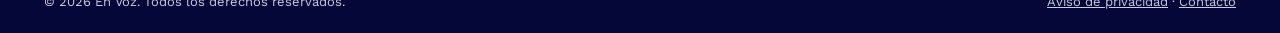
==== commit 6b00b111: "Quiénes somos como primera pestaña de la barra de secciones Co-Authored-By: Claude Opus 5.5 <noreply" ====
--- a/index.html
+++ b/index.html
@@ -10,13 +10,13 @@
   <link rel="preconnect" href="https://fonts.googleapis.com">
   <link rel="preconnect" href="https://fonts.gstatic.com" crossorigin>
   <link href="https://fonts.googleapis.com/css2?family=Inter:wght@400;500;600;700&family=Work+Sans:wght@400;500;600;700&display=swap" rel="stylesheet">
-  <link rel="stylesheet" href="assets/styles.css?v=202611240704">
+  <link rel="stylesheet" href="assets/styles.css?v=202611240708">
 </head>
 <body data-current="">
   <main class="container" id="home" aria-live="polite">
     <p class="search-hint">Cargando las notas de En Voz…</p>
   </main>
-  <script src="assets/data.js?v=202611240704"></script>
-  <script src="assets/app.js?v=202611240704"></script>
+  <script src="assets/data.js?v=202611240708"></script>
+  <script src="assets/app.js?v=202611240708"></script>
 </body>
 </html>
--- a/assets/styles.css
+++ b/assets/styles.css
@@ -332,3 +332,5 @@
 .ad-grande .ad-box { min-height: 250px; }
 .ad-grande .ad-title { font-size: 28px; }
 @media (max-width: 600px) { .ad-grande .ad-box { min-height: 250px; max-width: 300px; } .ad-grande .ad-title { font-size: 22px; } }
+.cat-nav .nav-about a { color: var(--red); font-weight: 700; }
+.cat-nav .nav-about a:hover, .cat-nav .nav-about a[aria-current="page"] { color: var(--navy); }
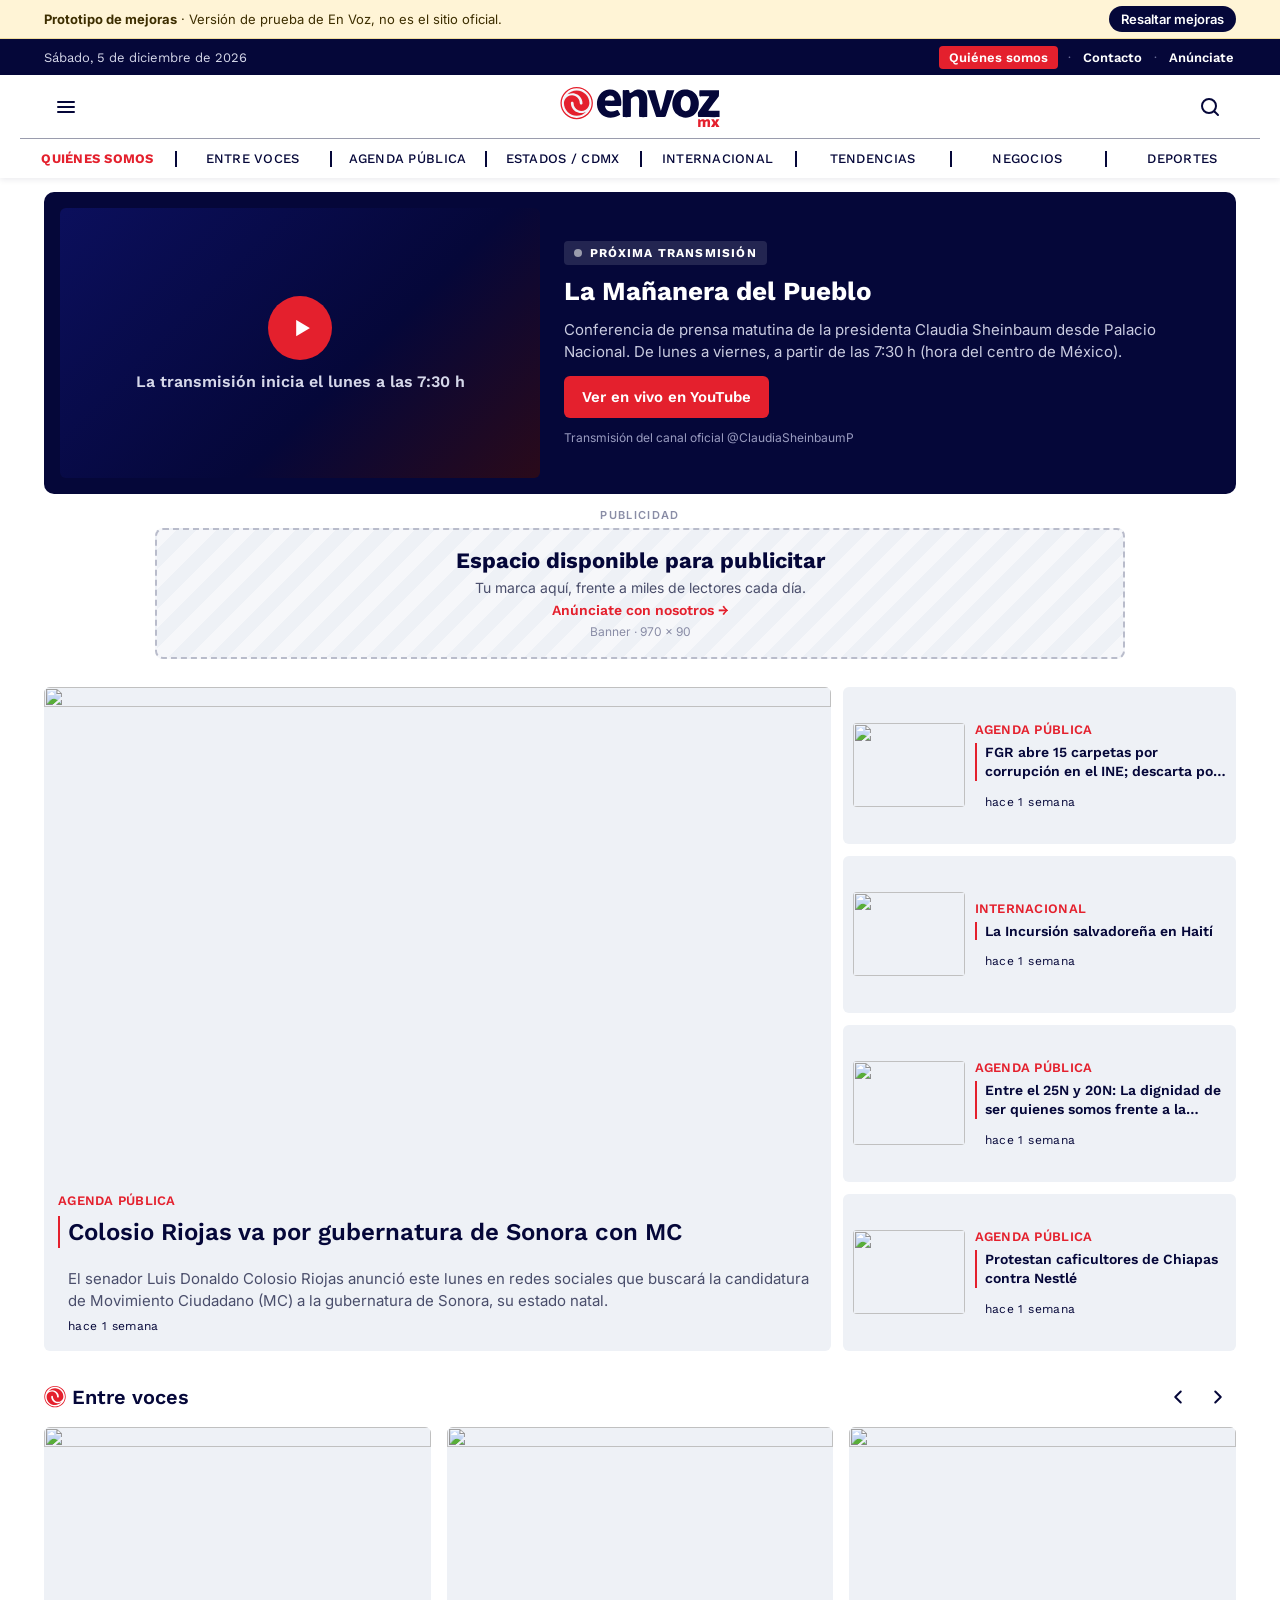
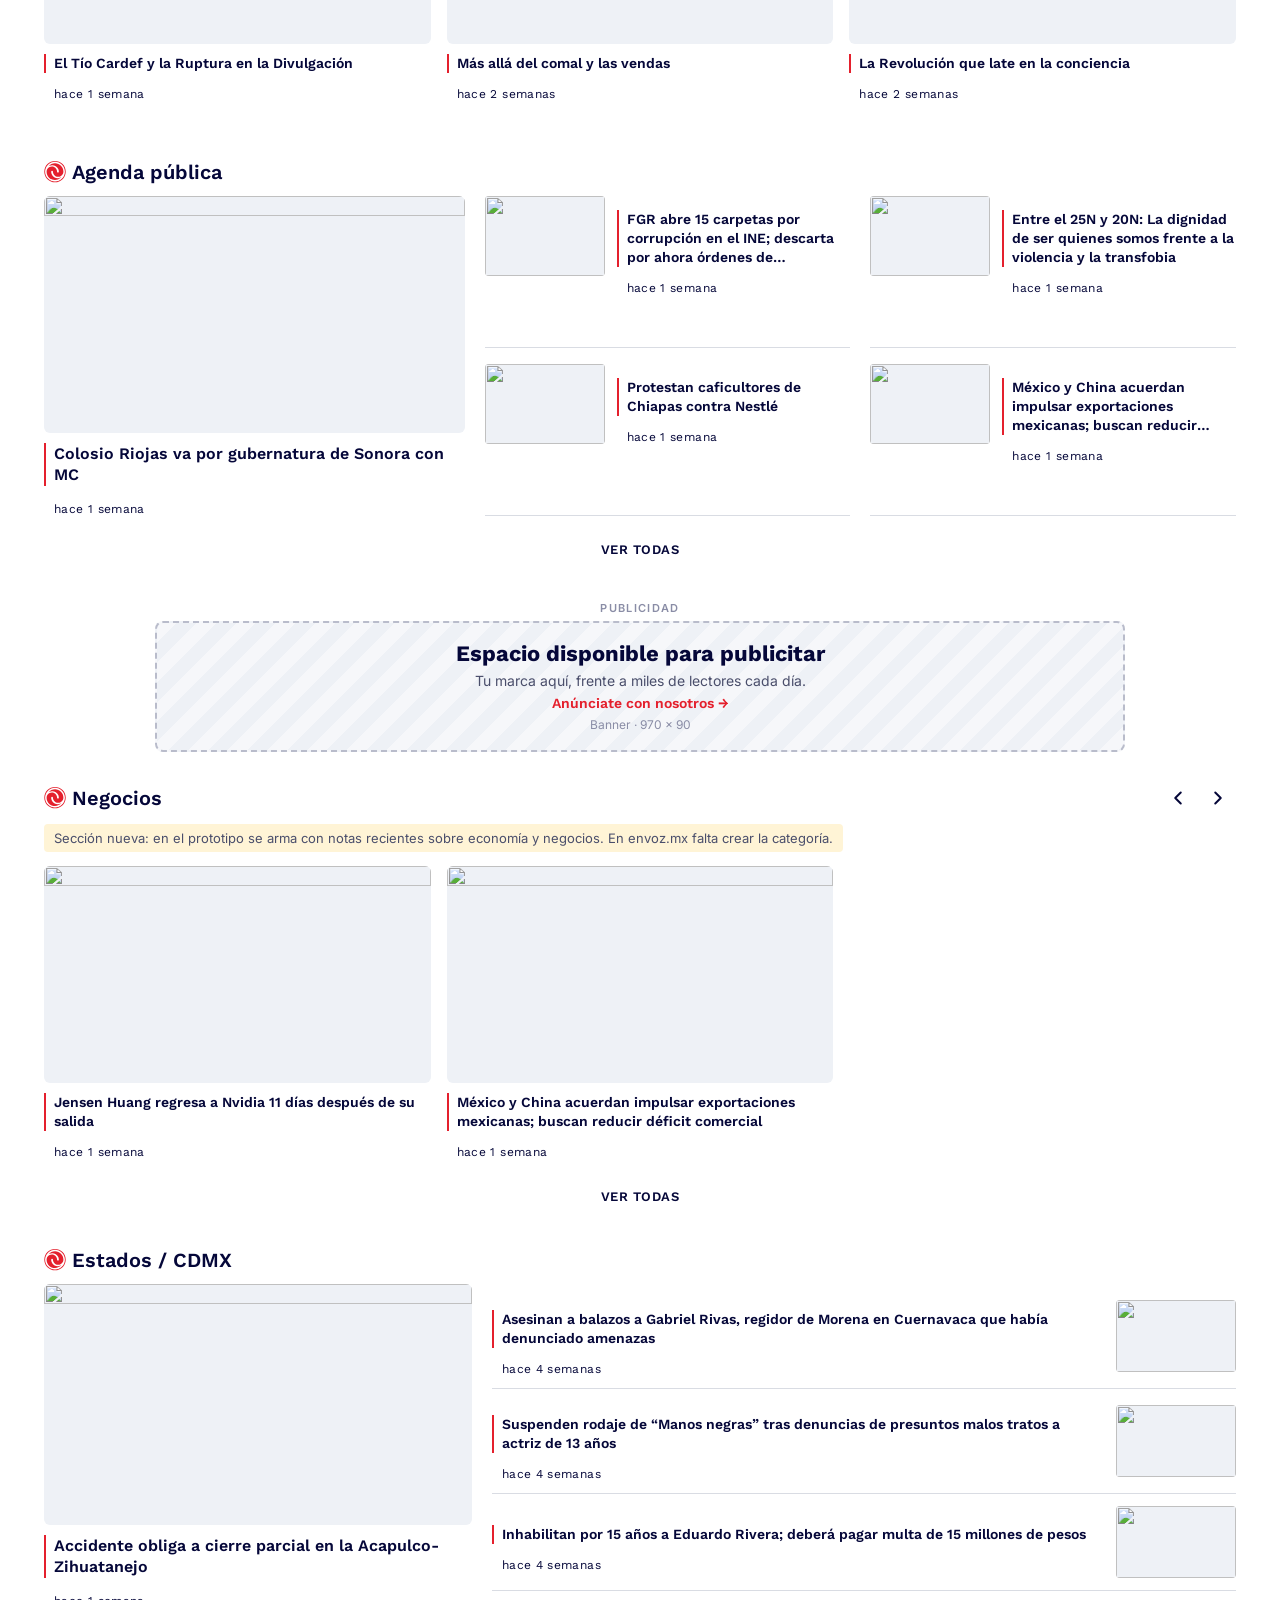
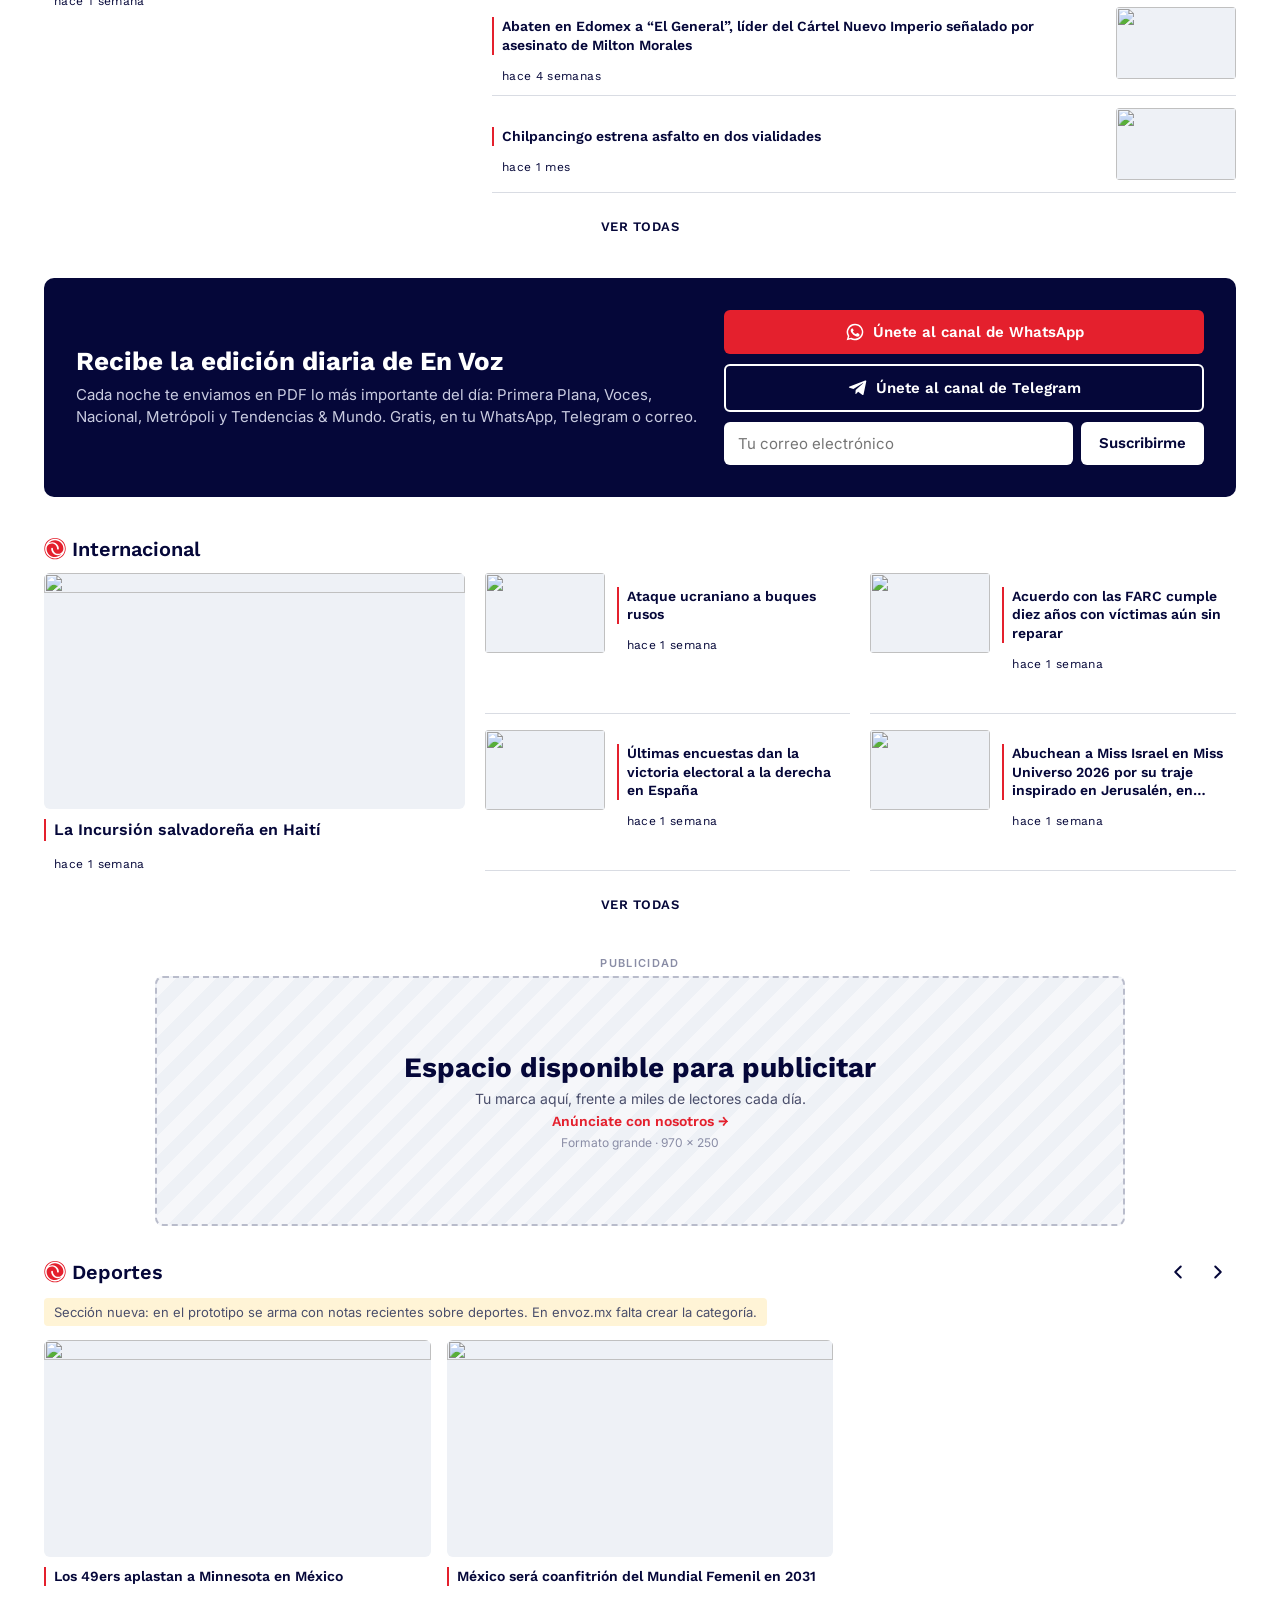
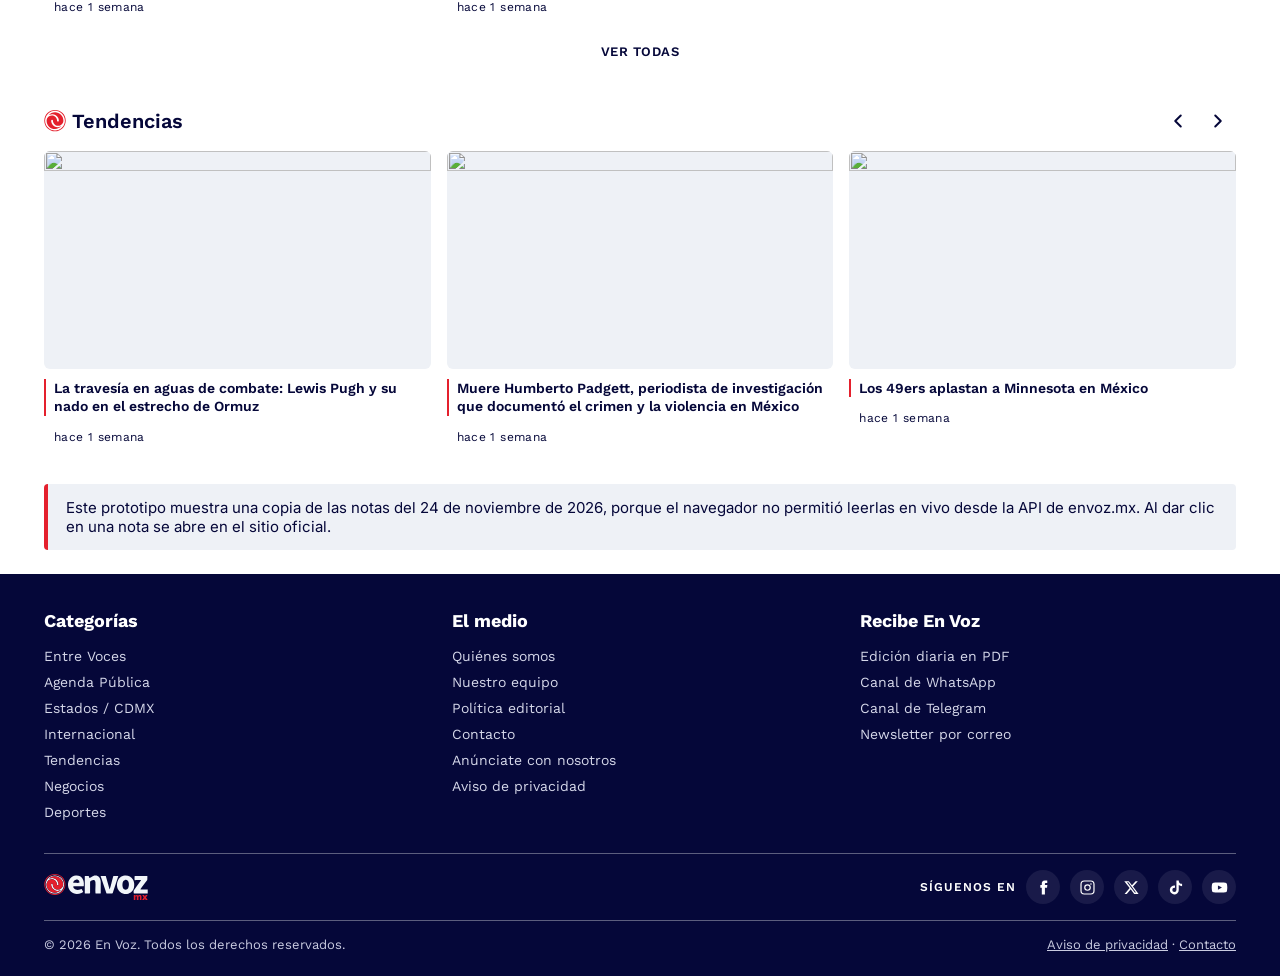
==== commit 3f7d7526: "Secciones nuevas de Negocios y Deportes Co-Authored-By: Claude Opus 5.5 <noreply@anthropic.com> Clau" ====
--- a/index.html
+++ b/index.html
@@ -10,13 +10,13 @@
   <link rel="preconnect" href="https://fonts.googleapis.com">
   <link rel="preconnect" href="https://fonts.gstatic.com" crossorigin>
   <link href="https://fonts.googleapis.com/css2?family=Inter:wght@400;500;600;700&family=Work+Sans:wght@400;500;600;700&display=swap" rel="stylesheet">
-  <link rel="stylesheet" href="assets/styles.css?v=202611240708">
+  <link rel="stylesheet" href="assets/styles.css?v=202611240755">
 </head>
 <body data-current="">
   <main class="container" id="home" aria-live="polite">
     <p class="search-hint">Cargando las notas de En Voz…</p>
   </main>
-  <script src="assets/data.js?v=202611240708"></script>
-  <script src="assets/app.js?v=202611240708"></script>
+  <script src="assets/data.js?v=202611240755"></script>
+  <script src="assets/app.js?v=202611240755"></script>
 </body>
 </html>
--- a/assets/styles.css
+++ b/assets/styles.css
@@ -334,3 +334,8 @@
 @media (max-width: 600px) { .ad-grande .ad-box { min-height: 250px; max-width: 300px; } .ad-grande .ad-title { font-size: 22px; } }
 .cat-nav .nav-about a { color: var(--red); font-weight: 700; }
 .cat-nav .nav-about a:hover, .cat-nav .nav-about a[aria-current="page"] { color: var(--navy); }
+
+/* ---------- Secciones nuevas: Negocios y Deportes ---------- */
+.new-note { margin: -4px 0 14px; font-size: 13px; color: var(--muted); background: #FFF4D6; border-radius: 4px; padding: 6px 10px; width: max-content; max-width: 100%; }
+body.show-mejoras .cat-nav li.mejora { outline-offset: -2px; }
+body.show-mejoras .cat-nav li.mejora::after { top: -6px; right: 4px; font-size: 9px; padding: 2px 6px; }
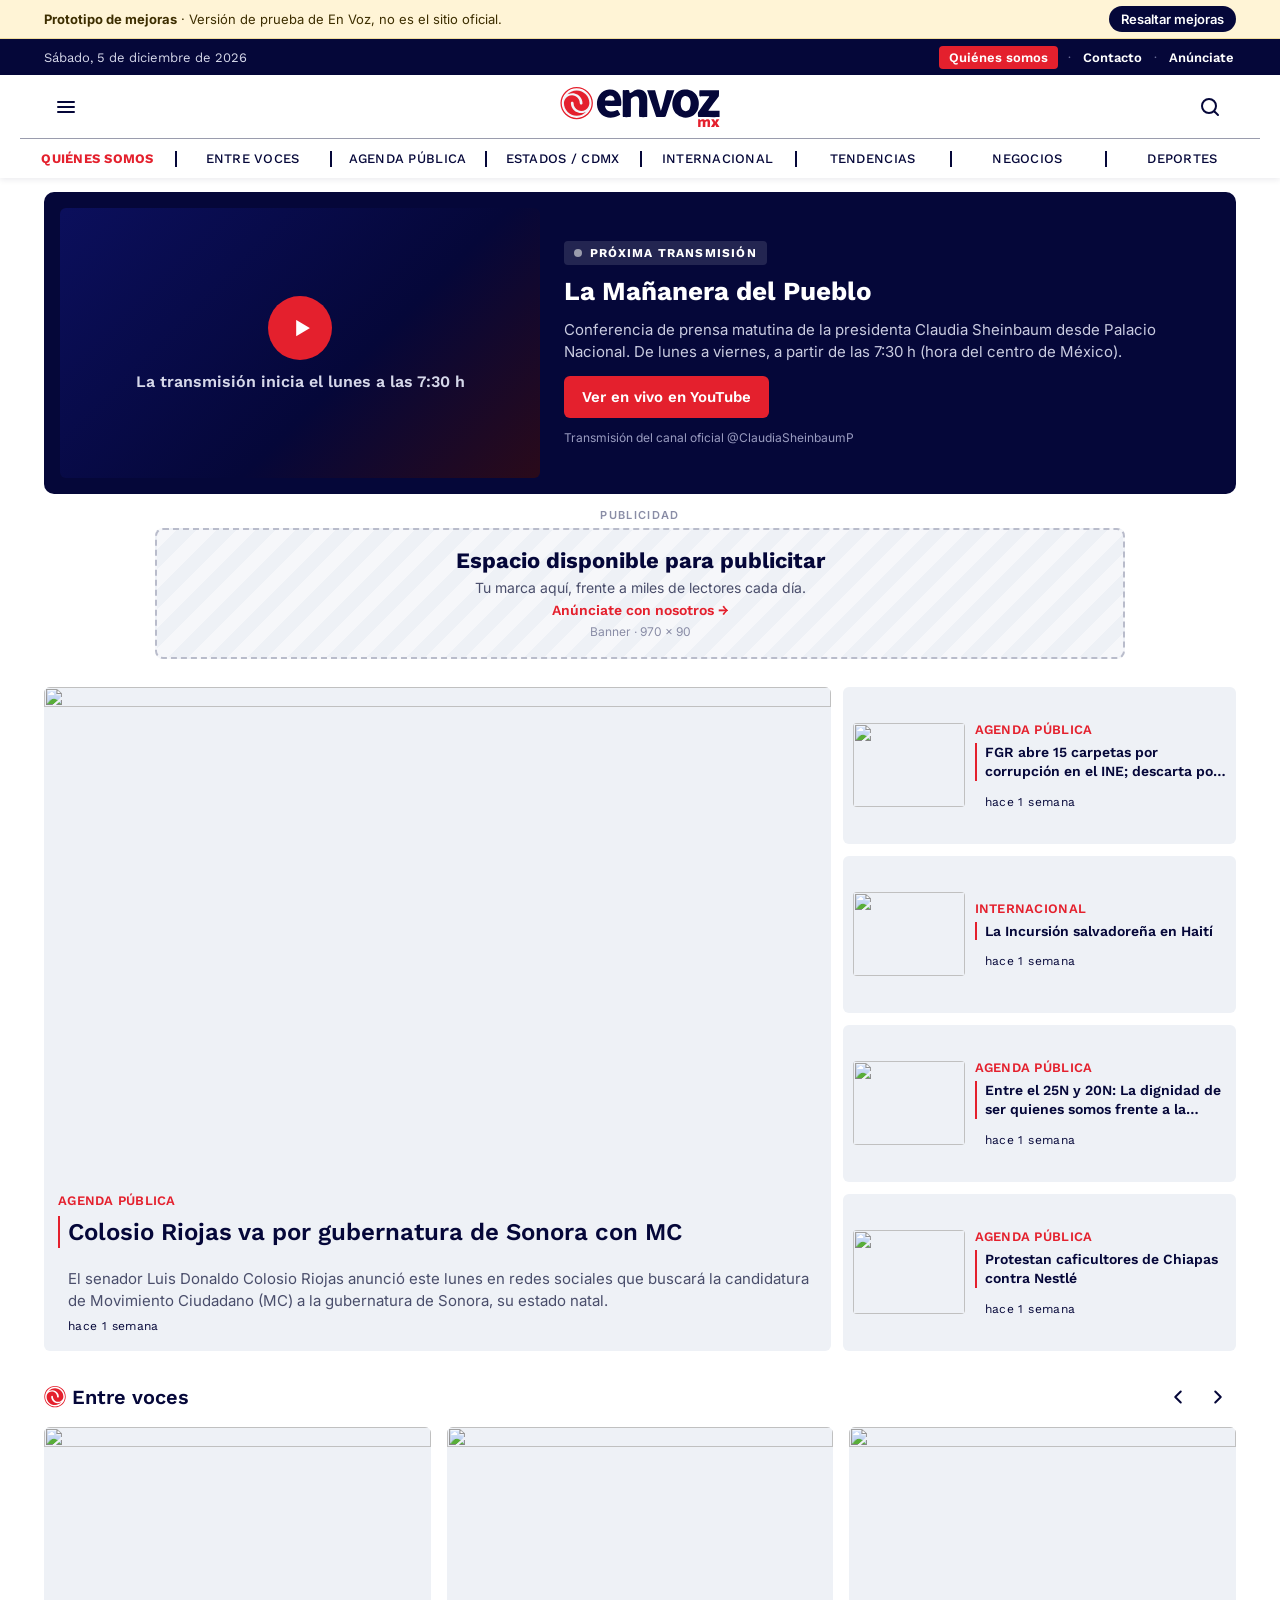
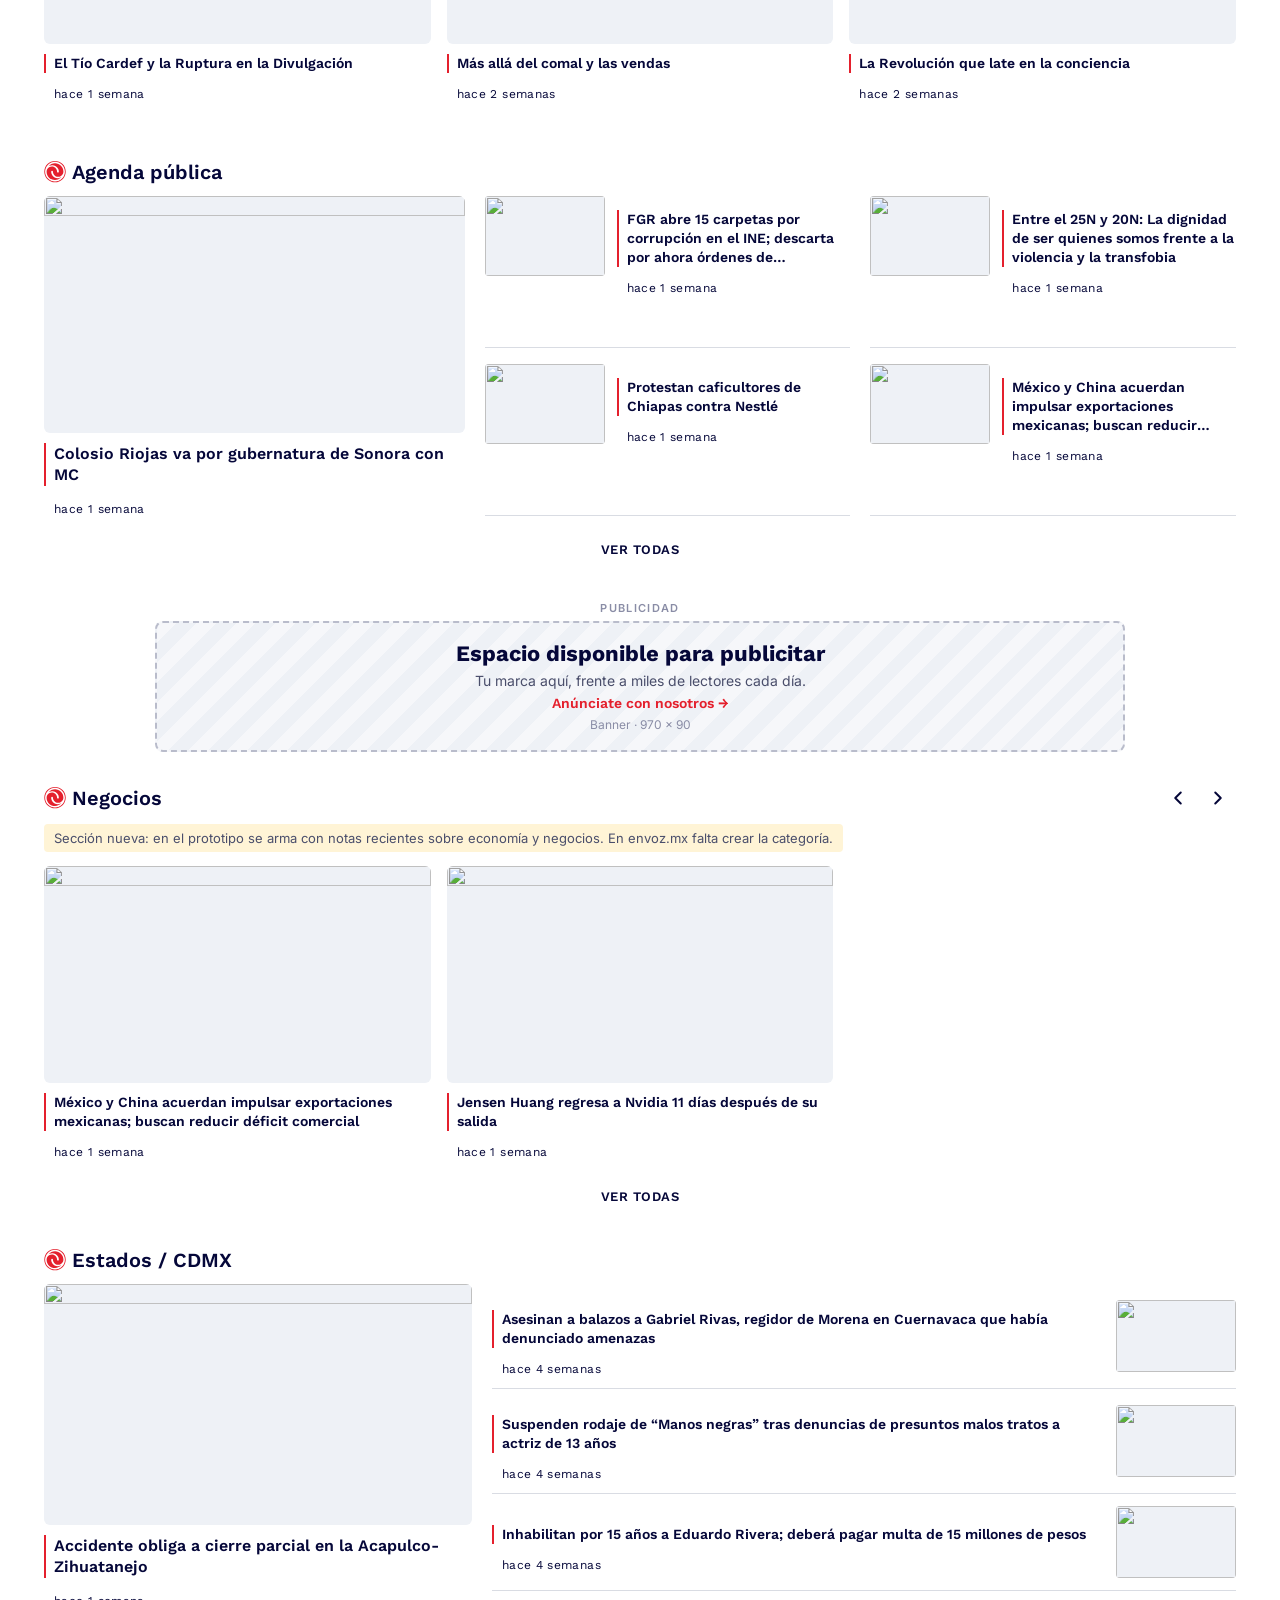
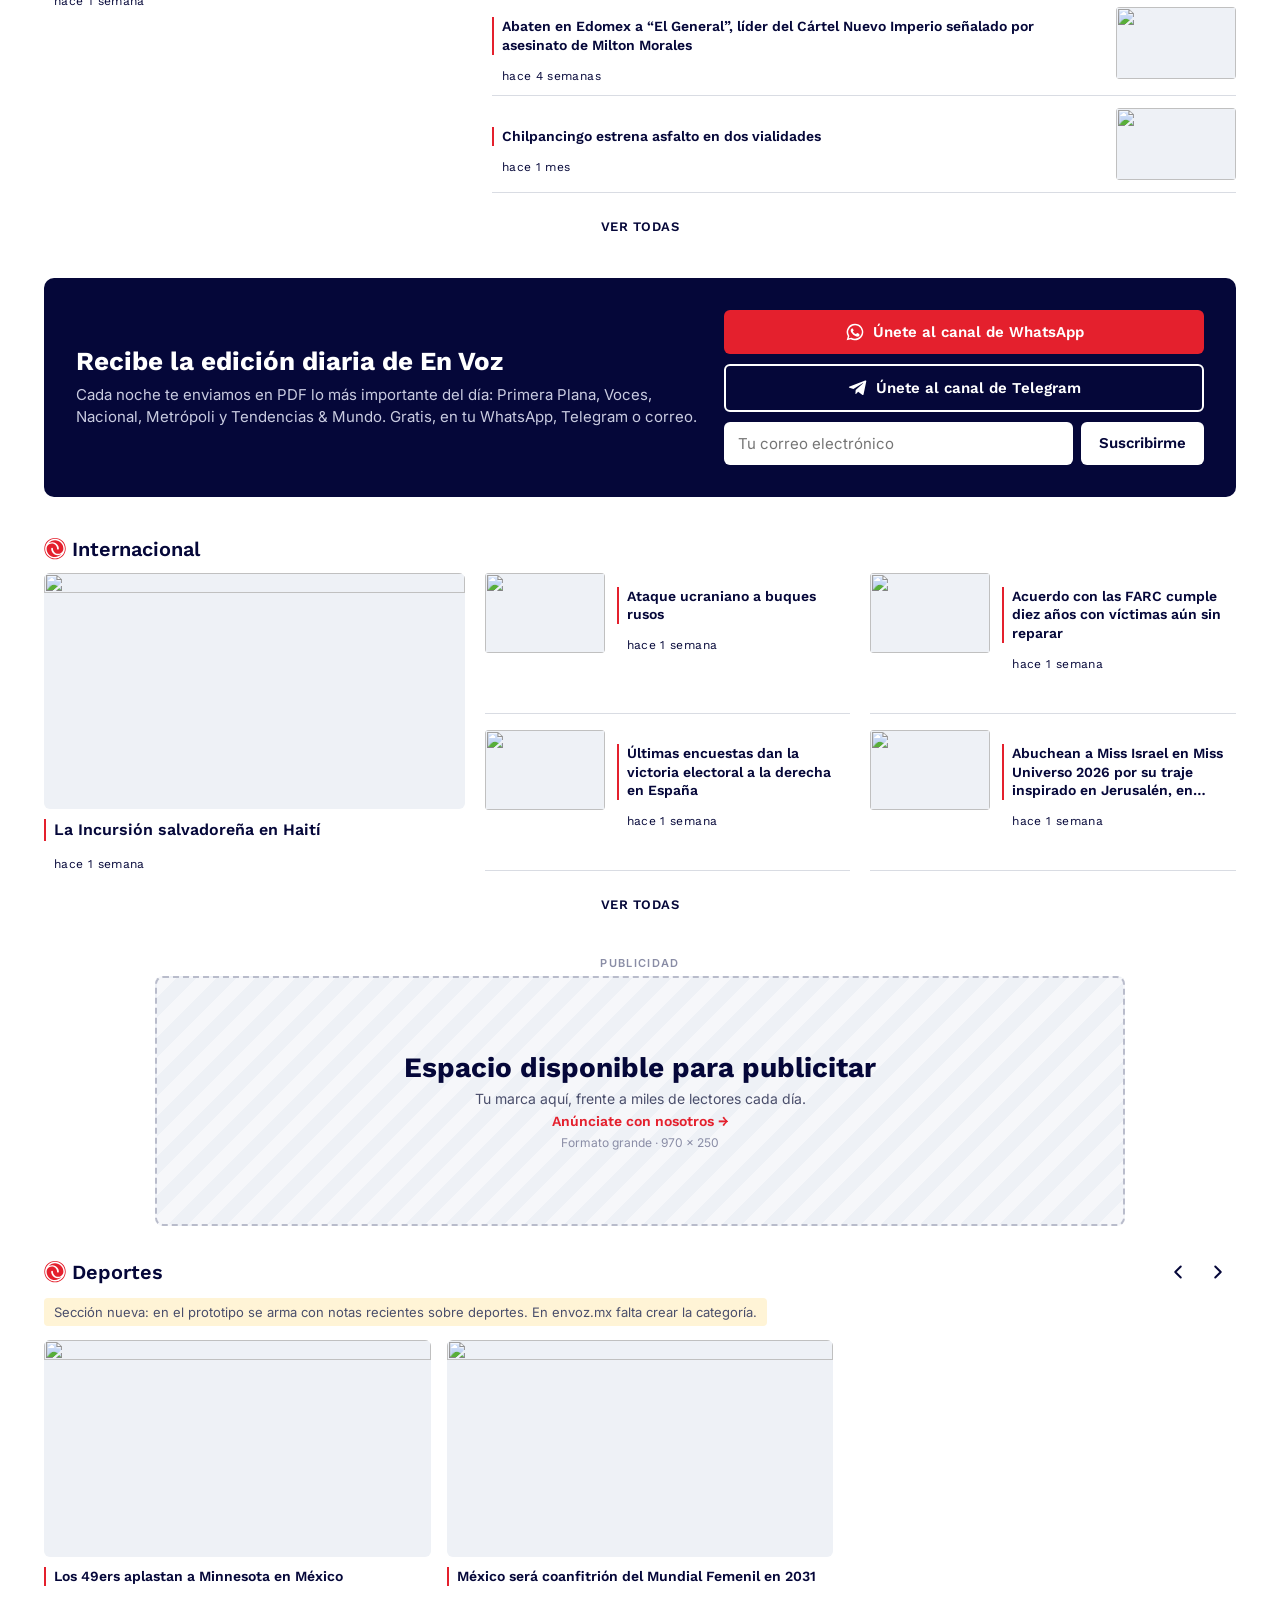
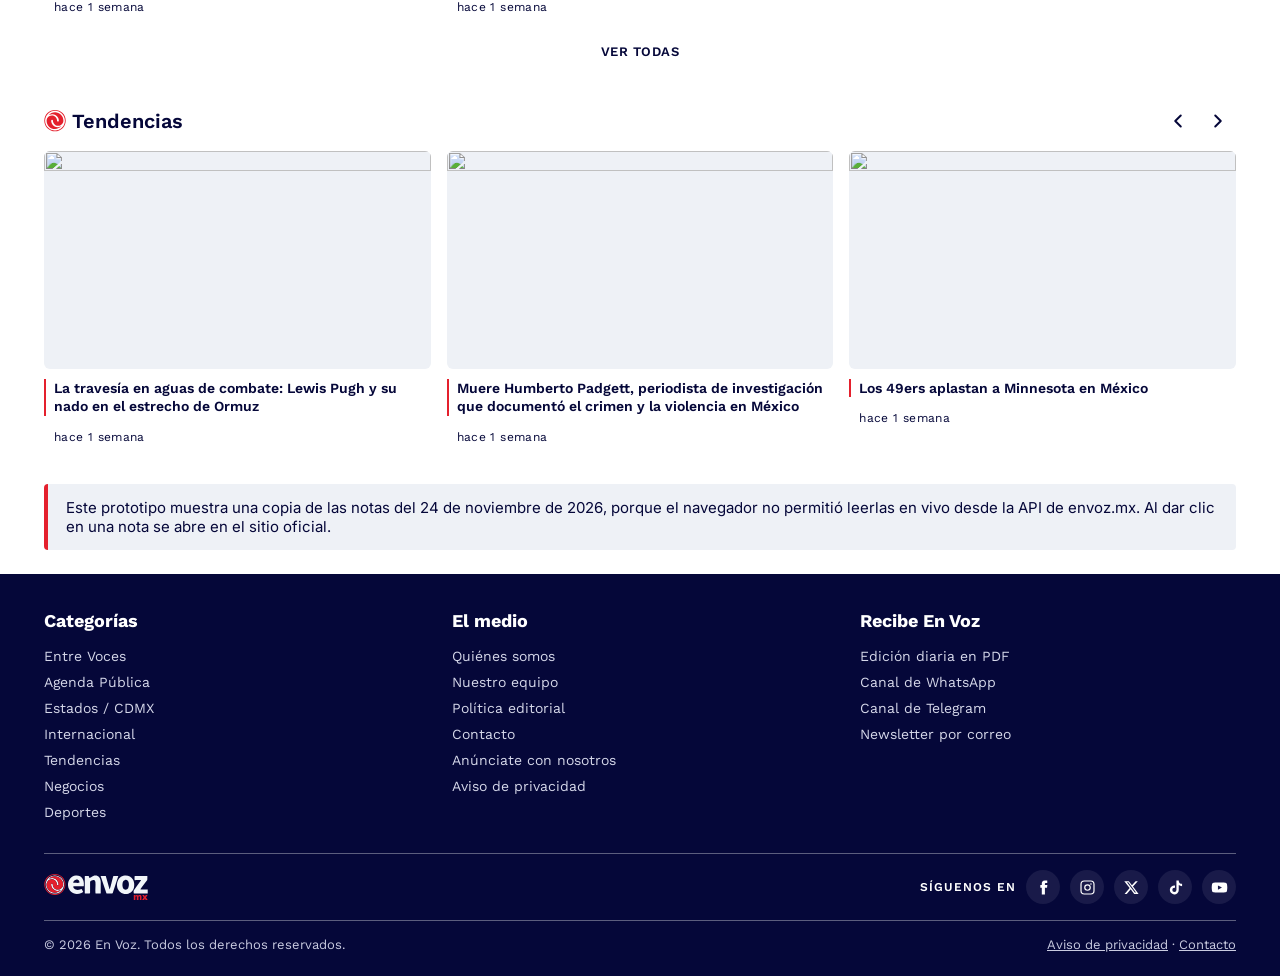
==== commit 102f5bb4: "Negocios y Deportes: notas más recientes primero y menos falsos positivos Co-Authored-By: Claude Opu" ====
--- a/index.html
+++ b/index.html
@@ -10,13 +10,13 @@
   <link rel="preconnect" href="https://fonts.googleapis.com">
   <link rel="preconnect" href="https://fonts.gstatic.com" crossorigin>
   <link href="https://fonts.googleapis.com/css2?family=Inter:wght@400;500;600;700&family=Work+Sans:wght@400;500;600;700&display=swap" rel="stylesheet">
-  <link rel="stylesheet" href="assets/styles.css?v=202611240755">
+  <link rel="stylesheet" href="assets/styles.css?v=202611240759">
 </head>
 <body data-current="">
   <main class="container" id="home" aria-live="polite">
     <p class="search-hint">Cargando las notas de En Voz…</p>
   </main>
-  <script src="assets/data.js?v=202611240755"></script>
-  <script src="assets/app.js?v=202611240755"></script>
+  <script src="assets/data.js?v=202611240759"></script>
+  <script src="assets/app.js?v=202611240759"></script>
 </body>
 </html>
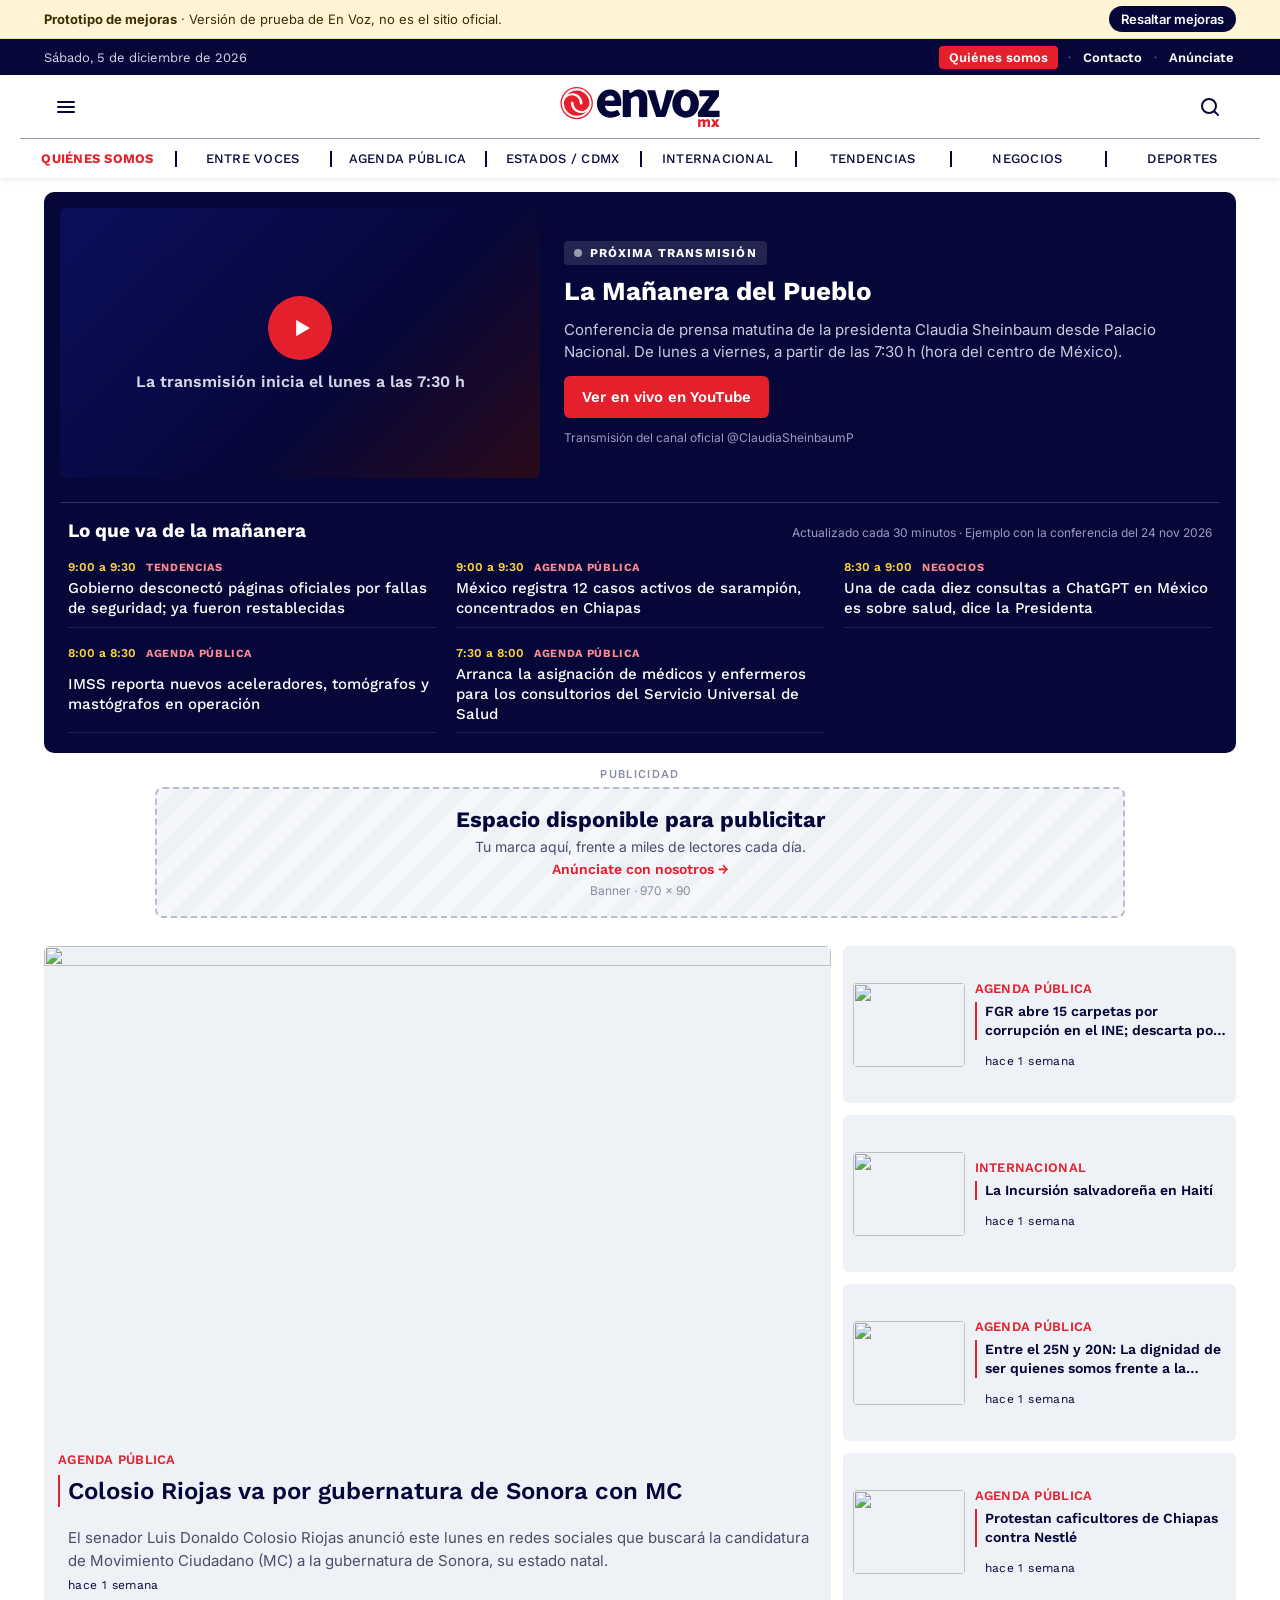
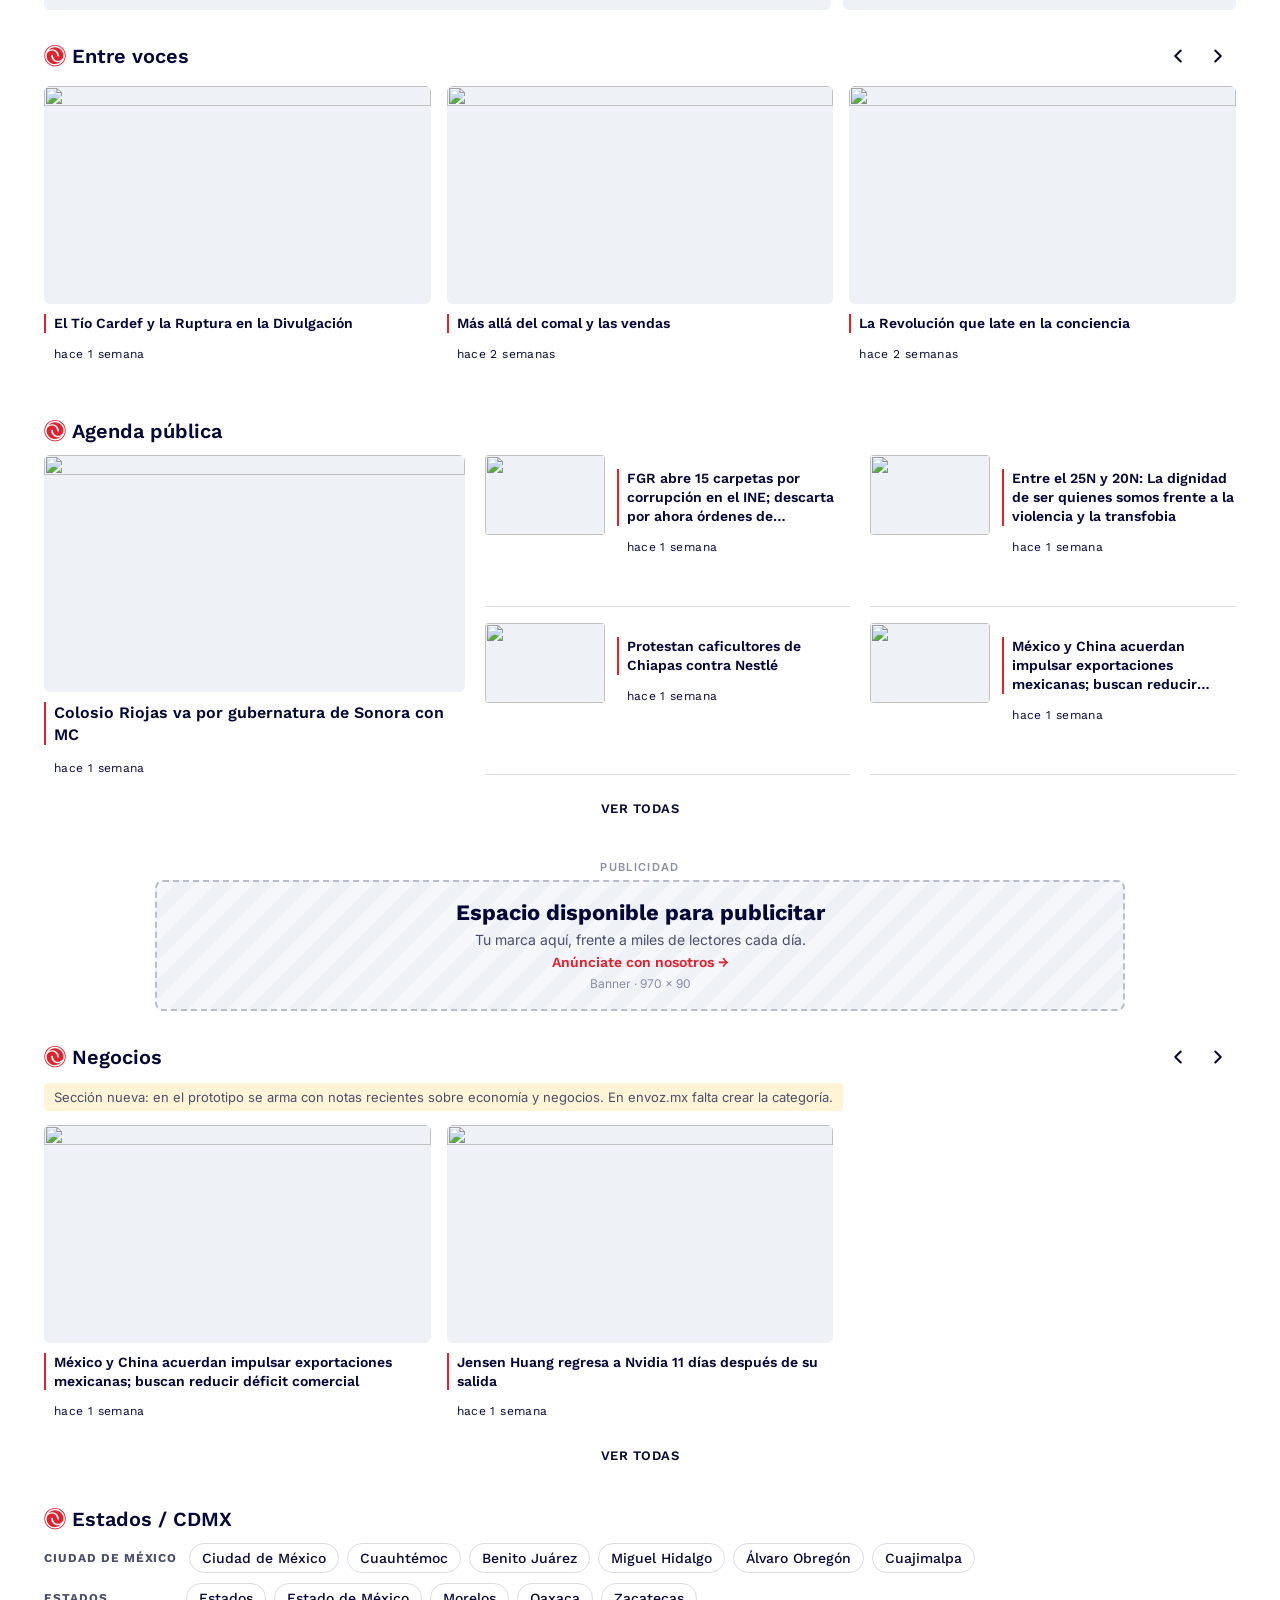
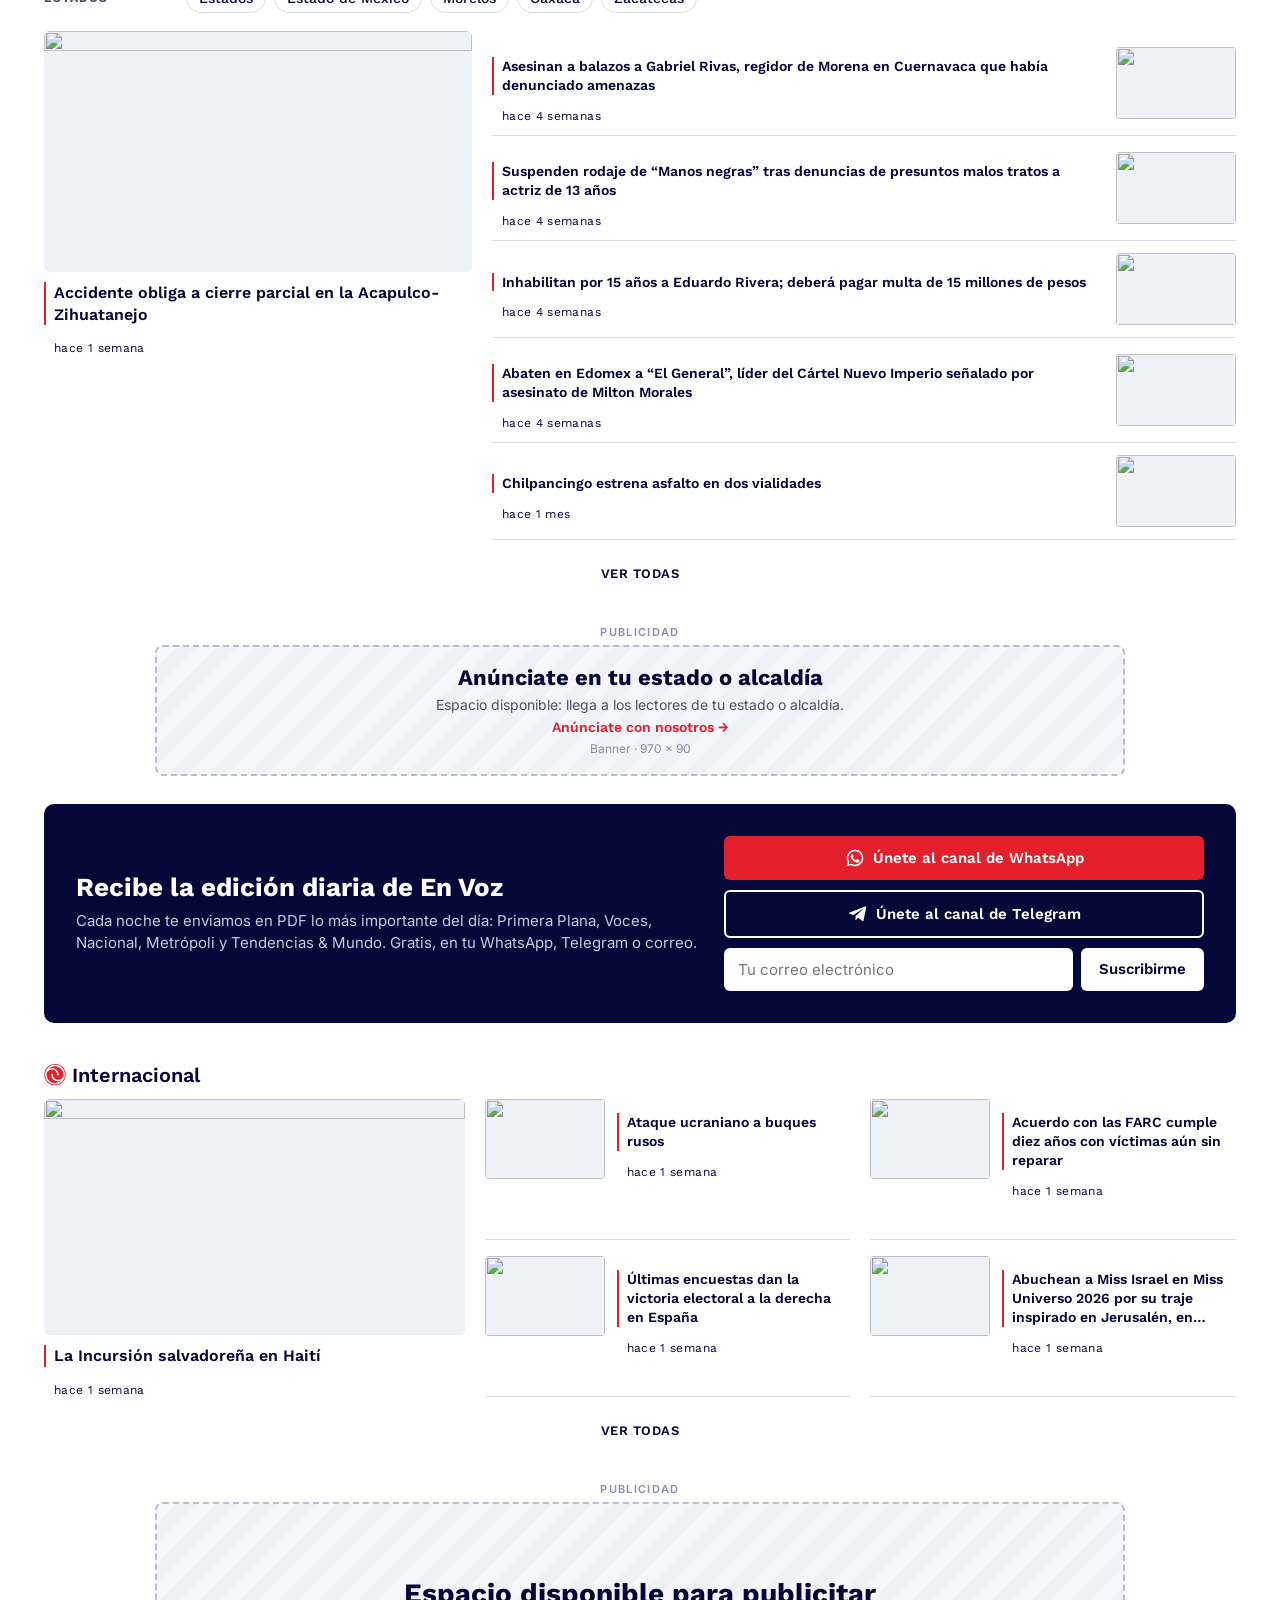
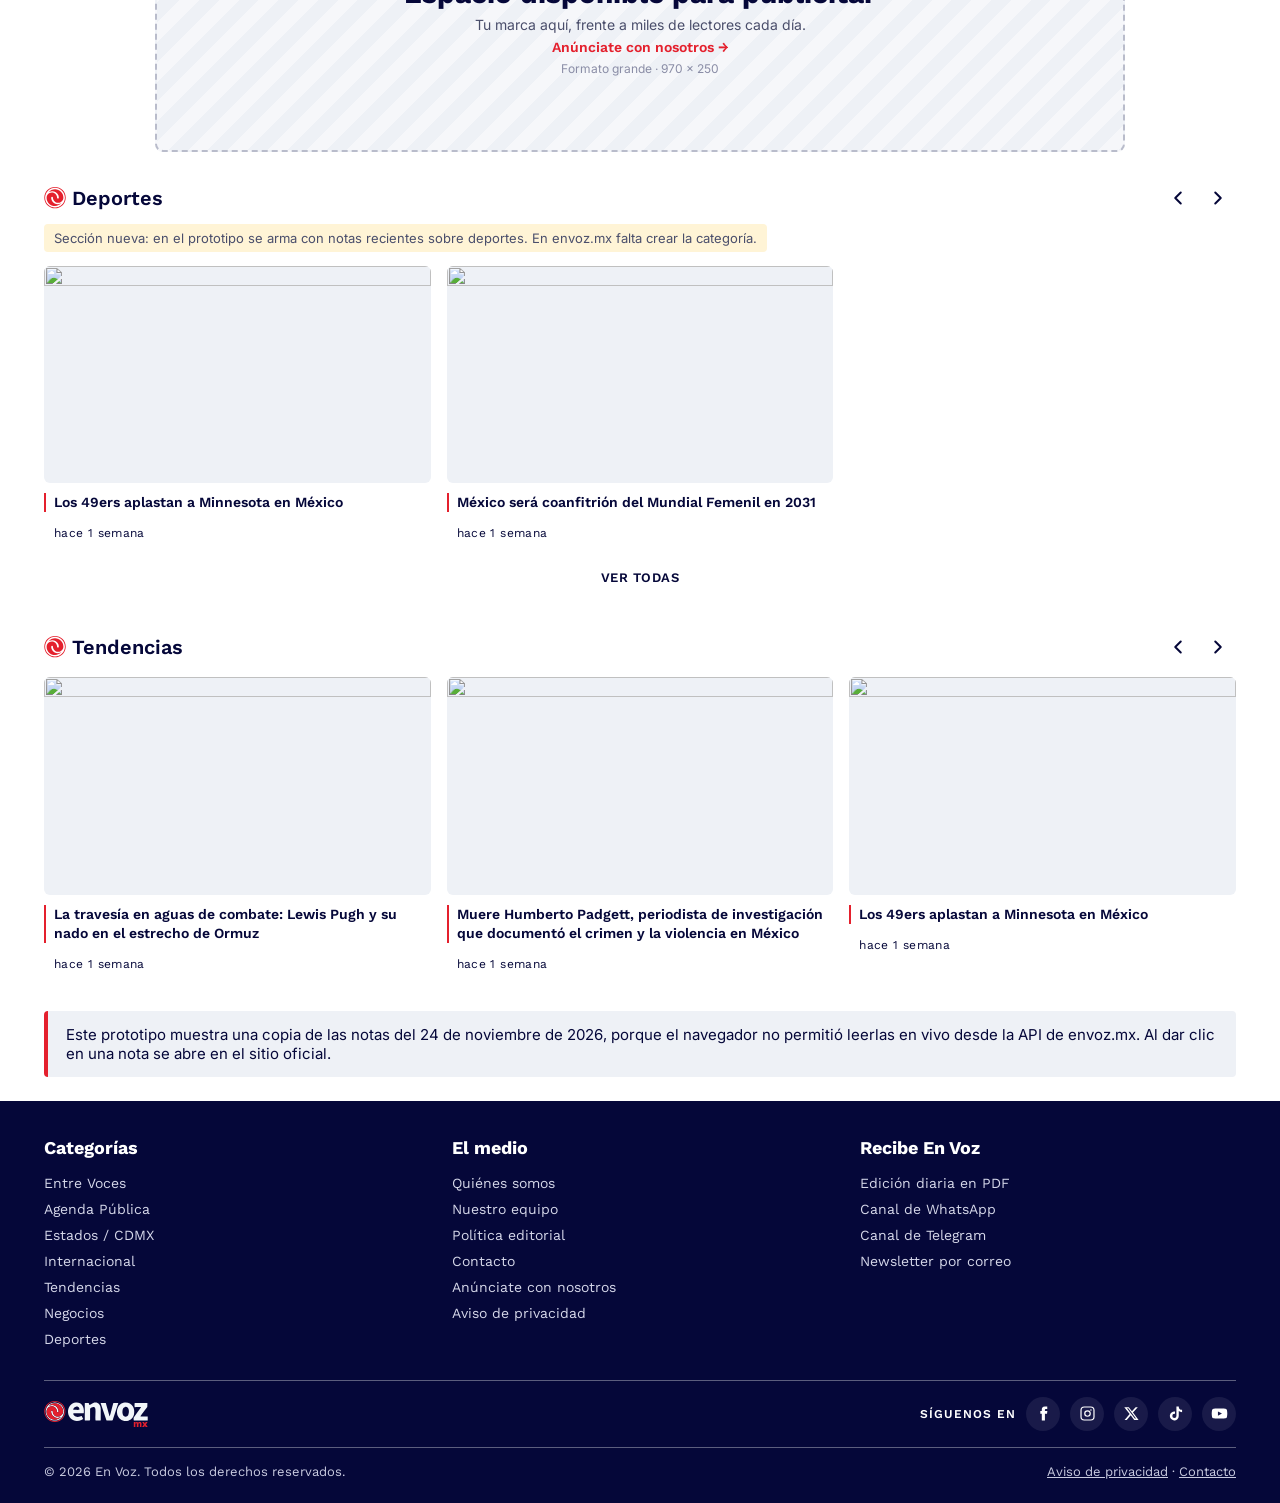
==== commit 7e88d04a: "Mañanera en vivo con IA (maqueta), franja en portada y publicidad en estados y alcaldías Co-Authored" ====
--- a/index.html
+++ b/index.html
@@ -10,13 +10,14 @@
   <link rel="preconnect" href="https://fonts.googleapis.com">
   <link rel="preconnect" href="https://fonts.gstatic.com" crossorigin>
   <link href="https://fonts.googleapis.com/css2?family=Inter:wght@400;500;600;700&family=Work+Sans:wght@400;500;600;700&display=swap" rel="stylesheet">
-  <link rel="stylesheet" href="assets/styles.css?v=202611240759">
+  <link rel="stylesheet" href="assets/styles.css?v=202611240909">
 </head>
 <body data-current="">
   <main class="container" id="home" aria-live="polite">
     <p class="search-hint">Cargando las notas de En Voz…</p>
   </main>
-  <script src="assets/data.js?v=202611240759"></script>
-  <script src="assets/app.js?v=202611240759"></script>
+  <script src="assets/mananera-demo.js?v=202611240909"></script>
+  <script src="assets/data.js?v=202611240909"></script>
+  <script src="assets/app.js?v=202611240909"></script>
 </body>
 </html>
--- a/assets/styles.css
+++ b/assets/styles.css
@@ -339,3 +339,26 @@
 .new-note { margin: -4px 0 14px; font-size: 13px; color: var(--muted); background: #FFF4D6; border-radius: 4px; padding: 6px 10px; width: max-content; max-width: 100%; }
 body.show-mejoras .cat-nav li.mejora { outline-offset: -2px; }
 body.show-mejoras .cat-nav li.mejora::after { top: -6px; right: 4px; font-size: 9px; padding: 2px 6px; }
+
+/* ---------- Estados y alcaldías ---------- */
+.region-chips { display: grid; gap: 10px; margin: 0 0 18px; }
+.region-chips div { display: flex; flex-wrap: wrap; gap: 8px; align-items: center; }
+.region-chips span { font: 700 12px var(--font-head); letter-spacing: .08em; text-transform: uppercase; color: var(--muted); margin-right: 4px; min-width: 130px; }
+.region-chips a { font: 500 14px var(--font-head); padding: 6px 12px; border: 1.5px solid var(--line); border-radius: 999px; background: var(--white); }
+.region-chips a:hover { border-color: var(--navy); }
+.region-chips a[aria-current="page"] { background: var(--navy); color: var(--white); border-color: var(--navy); }
+.grid-3 { display: grid; grid-template-columns: repeat(3, minmax(0, 1fr)); gap: 16px; }
+@media (max-width: 900px) { .grid-3 { grid-template-columns: minmax(0, 1fr) minmax(0, 1fr); } }
+@media (max-width: 600px) { .grid-3 { grid-template-columns: minmax(0, 1fr); } .region-chips span { min-width: 0; width: 100%; } }
+
+/* ---------- Lo que va de la mañanera (nuevo) ---------- */
+.live-topics { grid-column: 1 / -1; border-top: 1px solid rgba(255,255,255,.18); padding: 16px 8px 4px; }
+.lt-head { display: flex; justify-content: space-between; align-items: baseline; gap: 12px; flex-wrap: wrap; margin-bottom: 10px; }
+.lt-head h3 { margin: 0; font: 700 19px var(--font-head); color: #FFFFFF; }
+.lt-head span { font-size: 12px; color: #9A9CC0; }
+.live-topics ol { list-style: none; margin: 0; padding: 0; display: grid; grid-template-columns: repeat(auto-fill, minmax(min(100%, 340px), 1fr)); gap: 10px 20px; }
+.live-topics li { display: grid; grid-template-columns: auto auto 1fr; gap: 4px 10px; align-items: baseline; padding: 8px 0; border-bottom: 1px solid rgba(255,255,255,.1); }
+.lt-time { font: 600 12px var(--font-head); color: #FFD437; white-space: nowrap; }
+.lt-sec { font: 700 11px var(--font-head); text-transform: uppercase; letter-spacing: .06em; color: #FF8A92; white-space: nowrap; }
+.live-topics a { color: #FFFFFF; font: 500 15px/1.35 var(--font-head); grid-column: 1 / -1; }
+.live-topics a:hover { text-decoration: underline; }
